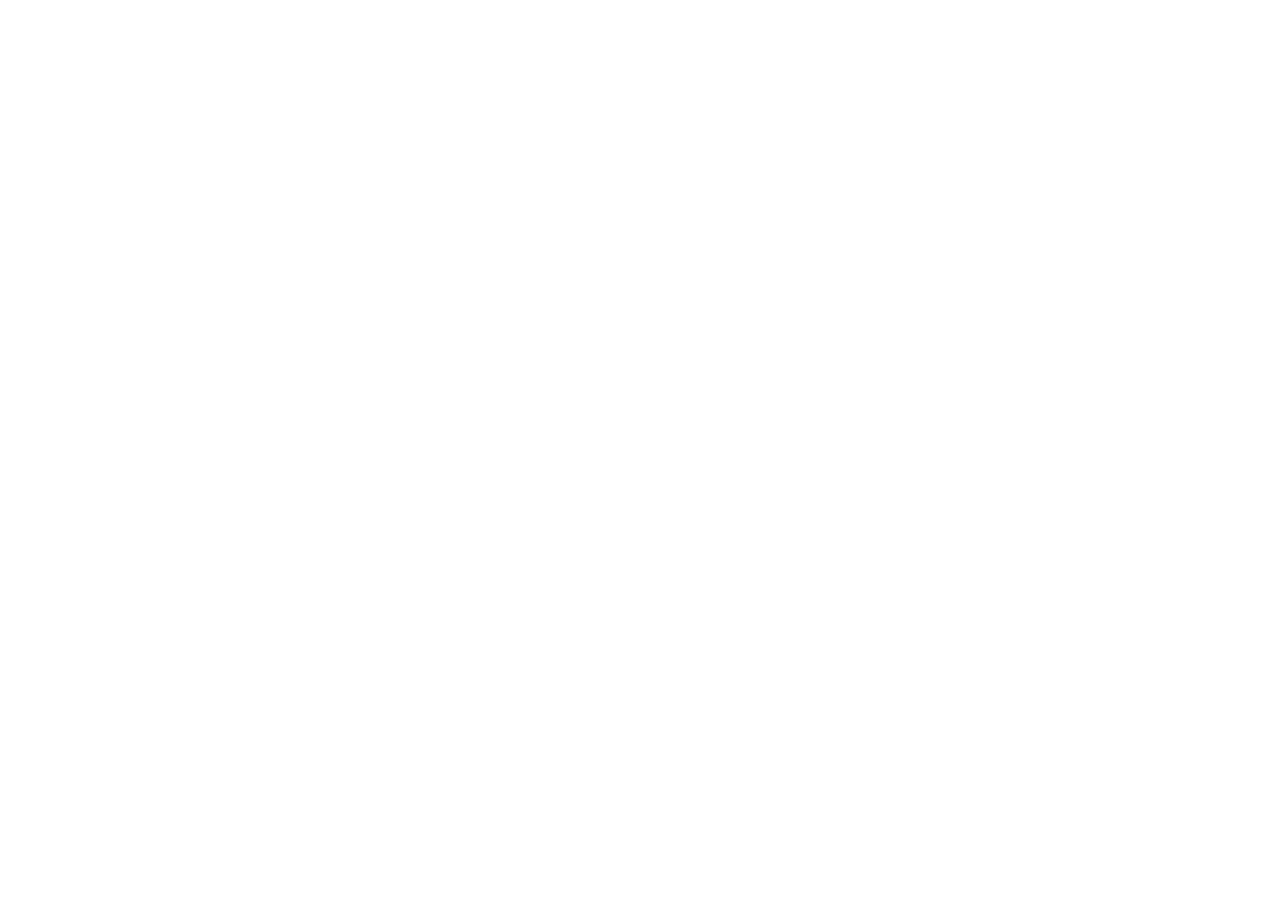
==== index.html @ 8c3a299f "first commit" ====
<!DOCTYPE html>
<html lang="en">
<head>
    <meta charset="UTF-8">
    <meta http-equiv="X-UA-Compatible" content="IE=edge">
    <meta name="viewport" content="width=device-width, initial-scale=1.0">
    <title>Document</title>
</head>
<body>
    
</body>
</html>
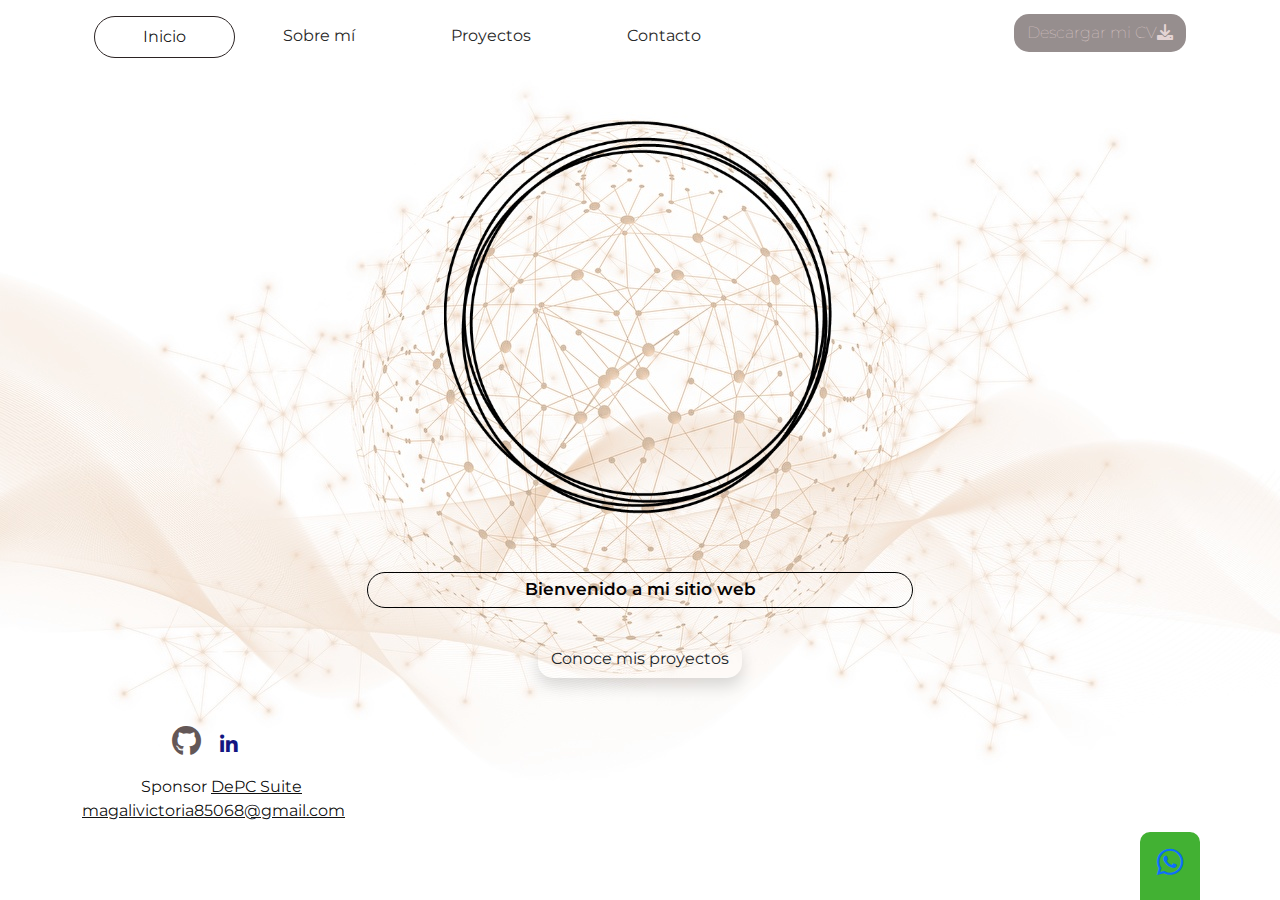
==== commit 6137907e: "cambios" ====
--- a/index.html
+++ b/index.html
@@ -1,12 +1,97 @@
 <!DOCTYPE html>
-<html lang="en">
+<html lang="es">
+
 <head>
     <meta charset="UTF-8">
     <meta http-equiv="X-UA-Compatible" content="IE=edge">
     <meta name="viewport" content="width=device-width, initial-scale=1.0">
-    <title>Document</title>
+    <title>inicio</title>
+    <link rel="stylesheet" href="css/fontawesome/css/all.min.css">
+    <link rel="stylesheet" href="css/fontawesome/css/fontawesome.min.css">
+    <link rel="stylesheet" href="css/bootstrap/css/bootstrap.min.css">
+    <script src="css/bootstrap/js/bootstrap.bundle.min.js"></script>
+    <link rel="stylesheet" href="css/estilos.css">
+
 </head>
-<body>
-    
+
+<body id="inicio">
+    <header class="container">
+        <nav class="navbar navbar-expand-md  mb-4">
+            <div class="container-fluid">
+
+                <button class="navbar-toggler" type="button" data-bs-toggle="collapse" data-bs-target="#navbarCollapse"
+                    aria-controls="navbarCollapse" aria-expanded="false" aria-label="Toggle navigation">
+                    <i class="fas fa-bars"></i>
+                </button>
+                <div class="collapse navbar-collapse" id="navbarCollapse">
+                    <ul class="navbar-nav me-auto mb-2 mb-md-0 mt-2">
+                        <li class="nav-item ">
+                            <a class="nav-link active px-5 py-2 " aria-current="page" href="index.html">Inicio</a>
+
+                        </li>
+                        <li class="nav-item">
+                            <a class="nav-link px-5 py-2" aria-current="page" href="sobre-mi.html">Sobre mí</a>
+                        </li>
+                        <li class="nav-item ">
+                            <a class="nav-link px-5 py-2" href="proyectos.html">Proyectos</a>
+                        </li>
+                        <li class="nav-item">
+                            <a class="nav-link px-5 py-2" href="contacto.html">Contacto</a>
+                        </li>
+                    </ul>
+                    <div class="d-inline">
+
+                        <a class="btn btn-rojo">Descargar mi
+                            CV<i class="fas fa-download"></i></a>
+                    </div>
+                </div>
+            </div>
+        </nav>
+    </header>
+    <main class="container">
+      <div class="row">
+        <div class="col-12 mt-4 text-center div-aro">
+            <a href="proyectos.html">
+                <img src="images/aro.png" class="aro">
+            </a>
+        </div>
+      </div>
+        <div class="row">
+            <div class="col-12 col-sm-6 my-4 mt-sm-5 text-center offset-sm-3 mb-3">
+                <div class="input-home">
+                    <p class="p-1">Bienvenido a mi sitio web</p>
+                </div>
+            </div>
+        </div>
+        <div class="row">
+            <div class="col-12 text-center">
+                <a href="proyectos.php" class="btn shadow">Conoce mis proyectos</a>
+            </div>
+        </div>
+    </main>
+    <footer class="container">
+        <div class="row mt-5 pb-3">
+            <div class="col-12 col-sm-3 text-center text-sm-start">
+                <a href="https://github.com" target="_blank" title="Github">
+                    <i class="fab fa-github"></i></a>
+                    <a href="https://www.linkedin.com/in/magali-fernandez-60a207210/" target="_blank" title="Linkedin"><i
+                        class="fab fa-linkedin-in"></i></a>
+            </div>
+        </div>
+        <div class="col-12 col-sm-3 text-center text-sm-start pt-2 p-sm-0"><strong>Sponsor</strong>
+            <a href="https://www.depsuite.com"><strong> DePC Suite</strong></a>
+        </div>
+        <div class="col-12 col-sm-3  text-sm-start pt-2 p-sm-0">
+            <a href="mailto:magalivictoria85068@gmail.com"><strong> magalivictoria85068@gmail.com</strong> </a>
+        </div>
+
+    </footer>
+    <div class="whatsapp">
+        <a href="https://api.whatsapp.com/send?phone=541149172867">
+            <i class="fa-brands fa-whatsapp" title="whatsapp"></i></a>
+    </div>
+    <script src="css/bootstrap/js/bootstrap.bundle.min.js"></script>
+
 </body>
+
 </html>--- a/css/fontawesome/css/all.min.css
+++ b/css/fontawesome/css/all.min.css
@@ -0,0 +1,6 @@
+/*!
+ * Font Awesome Free 6.0.0 by @fontawesome - https://fontawesome.com
+ * License - https://fontawesome.com/license/free (Icons: CC BY 4.0, Fonts: SIL OFL 1.1, Code: MIT License)
+ * Copyright 2022 Fonticons, Inc.
+ */
+.fa{font-family:var(--fa-style-family,"Font Awesome 6 Free");font-weight:var(--fa-style,900)}.fa,.fa-brands,.fa-duotone,.fa-light,.fa-regular,.fa-solid,.fa-thin,.fab,.fad,.fal,.far,.fas,.fat{-moz-osx-font-smoothing:grayscale;-webkit-font-smoothing:antialiased;display:var(--fa-display,inline-block);font-style:normal;font-variant:normal;line-height:1;text-rendering:auto}.fa-1x{font-size:1em}.fa-2x{font-size:2em}.fa-3x{font-size:3em}.fa-4x{font-size:4em}.fa-5x{font-size:5em}.fa-6x{font-size:6em}.fa-7x{font-size:7em}.fa-8x{font-size:8em}.fa-9x{font-size:9em}.fa-10x{font-size:10em}.fa-2xs{font-size:.625em;line-height:.1em;vertical-align:.225em}.fa-xs{font-size:.75em;line-height:.08333em;vertical-align:.125em}.fa-sm{font-size:.875em;line-height:.07143em;vertical-align:.05357em}.fa-lg{font-size:1.25em;line-height:.05em;vertical-align:-.075em}.fa-xl{font-size:1.5em;line-height:.04167em;vertical-align:-.125em}.fa-2xl{font-size:2em;line-height:.03125em;vertical-align:-.1875em}.fa-fw{text-align:center;width:1.25em}.fa-ul{list-style-type:none;margin-left:var(--fa-li-margin,2.5em);padding-left:0}.fa-ul>li{position:relative}.fa-li{left:calc(var(--fa-li-width, 2em)*-1);position:absolute;text-align:center;width:var(--fa-li-width,2em);line-height:inherit}.fa-border{border-radius:var(--fa-border-radius,.1em);border:var(--fa-border-width,.08em) var(--fa-border-style,solid) var(--fa-border-color,#eee);padding:var(--fa-border-padding,.2em .25em .15em)}.fa-pull-left{float:left;margin-right:var(--fa-pull-margin,.3em)}.fa-pull-right{float:right;margin-left:var(--fa-pull-margin,.3em)}.fa-beat{-webkit-animation-name:fa-beat;animation-name:fa-beat;-webkit-animation-delay:var(--fa-animation-delay,0);animation-delay:var(--fa-animation-delay,0);-webkit-animation-direction:var(--fa-animation-direction,normal);animation-direction:var(--fa-animation-direction,normal);-webkit-animation-duration:var(--fa-animation-duration,1s);animation-duration:var(--fa-animation-duration,1s);-webkit-animation-iteration-count:var(--fa-animation-iteration-count,infinite);animation-iteration-count:var(--fa-animation-iteration-count,infinite);-webkit-animation-timing-function:var(--fa-animation-timing,ease-in-out);animation-timing-function:var(--fa-animation-timing,ease-in-out)}.fa-bounce{-webkit-animation-name:fa-bounce;animation-name:fa-bounce;-webkit-animation-delay:var(--fa-animation-delay,0);animation-delay:var(--fa-animation-delay,0);-webkit-animation-direction:var(--fa-animation-direction,normal);animation-direction:var(--fa-animation-direction,normal);-webkit-animation-duration:var(--fa-animation-duration,1s);animation-duration:var(--fa-animation-duration,1s);-webkit-animation-iteration-count:var(--fa-animation-iteration-count,infinite);animation-iteration-count:var(--fa-animation-iteration-count,infinite);-webkit-animation-timing-function:var(--fa-animation-timing,cubic-bezier(.28,.84,.42,1));animation-timing-function:var(--fa-animation-timing,cubic-bezier(.28,.84,.42,1))}.fa-fade{-webkit-animation-name:fa-fade;animation-name:fa-fade;-webkit-animation-iteration-count:var(--fa-animation-iteration-count,infinite);animation-iteration-count:var(--fa-animation-iteration-count,infinite);-webkit-animation-timing-function:var(--fa-animation-timing,cubic-bezier(.4,0,.6,1));animation-timing-function:var(--fa-animation-timing,cubic-bezier(.4,0,.6,1))}.fa-beat-fade,.fa-fade{-webkit-animation-delay:var(--fa-animation-delay,0);animation-delay:var(--fa-animation-delay,0);-webkit-animation-direction:var(--fa-animation-direction,normal);animation-direction:var(--fa-animation-direction,normal);-webkit-animation-duration:var(--fa-animation-duration,1s);animation-duration:var(--fa-animation-duration,1s)}.fa-beat-fade{-webkit-animation-name:fa-beat-fade;animation-name:fa-beat-fade;-webkit-animation-iteration-count:var(--fa-animation-iteration-count,infinite);animation-iteration-count:var(--fa-animation-iteration-count,infinite);-webkit-animation-timing-function:var(--fa-animation-timing,cubic-bezier(.4,0,.6,1));animation-timing-function:var(--fa-animation-timing,cubic-bezier(.4,0,.6,1))}.fa-flip{-webkit-animation-name:fa-flip;animation-name:fa-flip;-webkit-animation-delay:var(--fa-animation-delay,0);animation-delay:var(--fa-animation-delay,0);-webkit-animation-direction:var(--fa-animation-direction,normal);animation-direction:var(--fa-animation-direction,normal);-webkit-animation-duration:var(--fa-animation-duration,1s);animation-duration:var(--fa-animation-duration,1s);-webkit-animation-iteration-count:var(--fa-animation-iteration-count,infinite);animation-iteration-count:var(--fa-animation-iteration-count,infinite);-webkit-animation-timing-function:var(--fa-animation-timing,ease-in-out);animation-timing-function:var(--fa-animation-timing,ease-in-out)}.fa-shake{-webkit-animation-name:fa-shake;animation-name:fa-shake;-webkit-animation-duration:var(--fa-animation-duration,1s);animation-duration:var(--fa-animation-duration,1s);-webkit-animation-iteration-count:var(--fa-animation-iteration-count,infinite);animation-iteration-count:var(--fa-animation-iteration-count,infinite);-webkit-animation-timing-function:var(--fa-animation-timing,linear);animation-timing-function:var(--fa-animation-timing,linear)}.fa-shake,.fa-spin{-webkit-animation-delay:var(--fa-animation-delay,0);animation-delay:var(--fa-animation-delay,0);-webkit-animation-direction:var(--fa-animation-direction,normal);animation-direction:var(--fa-animation-direction,normal)}.fa-spin{-webkit-animation-name:fa-spin;animation-name:fa-spin;-webkit-animation-duration:var(--fa-animation-duration,2s);animation-duration:var(--fa-animation-duration,2s);-webkit-animation-iteration-count:var(--fa-animation-iteration-count,infinite);animation-iteration-count:var(--fa-animation-iteration-count,infinite);-webkit-animation-timing-function:var(--fa-animation-timing,linear);animation-timing-function:var(--fa-animation-timing,linear)}.fa-spin-reverse{--fa-animation-direction:reverse}.fa-pulse,.fa-spin-pulse{-webkit-animation-name:fa-spin;animation-name:fa-spin;-webkit-animation-direction:var(--fa-animation-direction,normal);animation-direction:var(--fa-animation-direction,normal);-webkit-animation-duration:var(--fa-animation-duration,1s);animation-duration:var(--fa-animation-duration,1s);-webkit-animation-iteration-count:var(--fa-animation-iteration-count,infinite);animation-iteration-count:var(--fa-animation-iteration-count,infinite);-webkit-animation-timing-function:var(--fa-animation-timing,steps(8));animation-timing-function:var(--fa-animation-timing,steps(8))}@media (prefers-reduced-motion:reduce){.fa-beat,.fa-beat-fade,.fa-bounce,.fa-fade,.fa-flip,.fa-pulse,.fa-shake,.fa-spin,.fa-spin-pulse{-webkit-animation-delay:-1ms;animation-delay:-1ms;-webkit-animation-duration:1ms;animation-duration:1ms;-webkit-animation-iteration-count:1;animation-iteration-count:1;transition-delay:0s;transition-duration:0s}}@-webkit-keyframes fa-beat{0%,90%{-webkit-transform:scale(1);transform:scale(1)}45%{-webkit-transform:scale(var(--fa-beat-scale,1.25));transform:scale(var(--fa-beat-scale,1.25))}}@keyframes fa-beat{0%,90%{-webkit-transform:scale(1);transform:scale(1)}45%{-webkit-transform:scale(var(--fa-beat-scale,1.25));transform:scale(var(--fa-beat-scale,1.25))}}@-webkit-keyframes fa-bounce{0%{-webkit-transform:scale(1) translateY(0);transform:scale(1) translateY(0)}10%{-webkit-transform:scale(var(--fa-bounce-start-scale-x,1.1),var(--fa-bounce-start-scale-y,.9)) translateY(0);transform:scale(var(--fa-bounce-start-scale-x,1.1),var(--fa-bounce-start-scale-y,.9)) translateY(0)}30%{-webkit-transform:scale(var(--fa-bounce-jump-scale-x,.9),var(--fa-bounce-jump-scale-y,1.1)) translateY(var(--fa-bounce-height,-.5em));transform:scale(var(--fa-bounce-jump-scale-x,.9),var(--fa-bounce-jump-scale-y,1.1)) translateY(var(--fa-bounce-height,-.5em))}50%{-webkit-transform:scale(var(--fa-bounce-land-scale-x,1.05),var(--fa-bounce-land-scale-y,.95)) translateY(0);transform:scale(var(--fa-bounce-land-scale-x,1.05),var(--fa-bounce-land-scale-y,.95)) translateY(0)}57%{-webkit-transform:scale(1) translateY(var(--fa-bounce-rebound,-.125em));transform:scale(1) translateY(var(--fa-bounce-rebound,-.125em))}64%{-webkit-transform:scale(1) translateY(0);transform:scale(1) translateY(0)}to{-webkit-transform:scale(1) translateY(0);transform:scale(1) translateY(0)}}@keyframes fa-bounce{0%{-webkit-transform:scale(1) translateY(0);transform:scale(1) translateY(0)}10%{-webkit-transform:scale(var(--fa-bounce-start-scale-x,1.1),var(--fa-bounce-start-scale-y,.9)) translateY(0);transform:scale(var(--fa-bounce-start-scale-x,1.1),var(--fa-bounce-start-scale-y,.9)) translateY(0)}30%{-webkit-transform:scale(var(--fa-bounce-jump-scale-x,.9),var(--fa-bounce-jump-scale-y,1.1)) translateY(var(--fa-bounce-height,-.5em));transform:scale(var(--fa-bounce-jump-scale-x,.9),var(--fa-bounce-jump-scale-y,1.1)) translateY(var(--fa-bounce-height,-.5em))}50%{-webkit-transform:scale(var(--fa-bounce-land-scale-x,1.05),var(--fa-bounce-land-scale-y,.95)) translateY(0);transform:scale(var(--fa-bounce-land-scale-x,1.05),var(--fa-bounce-land-scale-y,.95)) translateY(0)}57%{-webkit-transform:scale(1) translateY(var(--fa-bounce-rebound,-.125em));transform:scale(1) translateY(var(--fa-bounce-rebound,-.125em))}64%{-webkit-transform:scale(1) translateY(0);transform:scale(1) translateY(0)}to{-webkit-transform:scale(1) translateY(0);transform:scale(1) translateY(0)}}@-webkit-keyframes fa-fade{50%{opacity:var(--fa-fade-opacity,.4)}}@keyframes fa-fade{50%{opacity:var(--fa-fade-opacity,.4)}}@-webkit-keyframes fa-beat-fade{0%,to{opacity:var(--fa-beat-fade-opacity,.4);-webkit-transform:scale(1);transform:scale(1)}50%{opacity:1;-webkit-transform:scale(var(--fa-beat-fade-scale,1.125));transform:scale(var(--fa-beat-fade-scale,1.125))}}@keyframes fa-beat-fade{0%,to{opacity:var(--fa-beat-fade-opacity,.4);-webkit-transform:scale(1);transform:scale(1)}50%{opacity:1;-webkit-transform:scale(var(--fa-beat-fade-scale,1.125));transform:scale(var(--fa-beat-fade-scale,1.125))}}@-webkit-keyframes fa-flip{50%{-webkit-transform:rotate3d(var(--fa-flip-x,0),var(--fa-flip-y,1),var(--fa-flip-z,0),var(--fa-flip-angle,-180deg));transform:rotate3d(var(--fa-flip-x,0),var(--fa-flip-y,1),var(--fa-flip-z,0),var(--fa-flip-angle,-180deg))}}@keyframes fa-flip{50%{-webkit-transform:rotate3d(var(--fa-flip-x,0),var(--fa-flip-y,1),var(--fa-flip-z,0),var(--fa-flip-angle,-180deg));transform:rotate3d(var(--fa-flip-x,0),var(--fa-flip-y,1),var(--fa-flip-z,0),var(--fa-flip-angle,-180deg))}}@-webkit-keyframes fa-shake{0%{-webkit-transform:rotate(-15deg);transform:rotate(-15deg)}4%{-webkit-transform:rotate(15deg);transform:rotate(15deg)}8%,24%{-webkit-transform:rotate(-18deg);transform:rotate(-18deg)}12%,28%{-webkit-transform:rotate(18deg);transform:rotate(18deg)}16%{-webkit-transform:rotate(-22deg);transform:rotate(-22deg)}20%{-webkit-transform:rotate(22deg);transform:rotate(22deg)}32%{-webkit-transform:rotate(-12deg);transform:rotate(-12deg)}36%{-webkit-transform:rotate(12deg);transform:rotate(12deg)}40%,to{-webkit-transform:rotate(0deg);transform:rotate(0deg)}}@keyframes fa-shake{0%{-webkit-transform:rotate(-15deg);transform:rotate(-15deg)}4%{-webkit-transform:rotate(15deg);transform:rotate(15deg)}8%,24%{-webkit-transform:rotate(-18deg);transform:rotate(-18deg)}12%,28%{-webkit-transform:rotate(18deg);transform:rotate(18deg)}16%{-webkit-transform:rotate(-22deg);transform:rotate(-22deg)}20%{-webkit-transform:rotate(22deg);transform:rotate(22deg)}32%{-webkit-transform:rotate(-12deg);transform:rotate(-12deg)}36%{-webkit-transform:rotate(12deg);transform:rotate(12deg)}40%,to{-webkit-transform:rotate(0deg);transform:rotate(0deg)}}@-webkit-keyframes fa-spin{0%{-webkit-transform:rotate(0deg);transform:rotate(0deg)}to{-webkit-transform:rotate(1turn);transform:rotate(1turn)}}@keyframes fa-spin{0%{-webkit-transform:rotate(0deg);transform:rotate(0deg)}to{-webkit-transform:rotate(1turn);transform:rotate(1turn)}}.fa-rotate-90{-webkit-transform:rotate(90deg);transform:rotate(90deg)}.fa-rotate-180{-webkit-transform:rotate(180deg);transform:rotate(180deg)}.fa-rotate-270{-webkit-transform:rotate(270deg);transform:rotate(270deg)}.fa-flip-horizontal{-webkit-transform:scaleX(-1);transform:scaleX(-1)}.fa-flip-vertical{-webkit-transform:scaleY(-1);transform:scaleY(-1)}.fa-flip-both,.fa-flip-horizontal.fa-flip-vertical{-webkit-transform:scale(-1);transform:scale(-1)}.fa-rotate-by{-webkit-transform:rotate(var(--fa-rotate-angle,none));transform:rotate(var(--fa-rotate-angle,none))}.fa-stack{display:inline-block;height:2em;line-height:2em;position:relative;vertical-align:middle;width:2.5em}.fa-stack-1x,.fa-stack-2x{left:0;position:absolute;text-align:center;width:100%;z-index:var(--fa-stack-z-index,auto)}.fa-stack-1x{line-height:inherit}.fa-stack-2x{font-size:2em}.fa-inverse{color:var(--fa-inverse,#fff)}.fa-0:before{content:"\30"}.fa-1:before{content:"\31"}.fa-2:before{content:"\32"}.fa-3:before{content:"\33"}.fa-4:before{content:"\34"}.fa-5:before{content:"\35"}.fa-6:before{content:"\36"}.fa-7:before{content:"\37"}.fa-8:before{content:"\38"}.fa-9:before{content:"\39"}.fa-a:before{content:"\41"}.fa-address-book:before,.fa-contact-book:before{content:"\f2b9"}.fa-address-card:before,.fa-contact-card:before,.fa-vcard:before{content:"\f2bb"}.fa-align-center:before{content:"\f037"}.fa-align-justify:before{content:"\f039"}.fa-align-left:before{content:"\f036"}.fa-align-right:before{content:"\f038"}.fa-anchor:before{content:"\f13d"}.fa-angle-down:before{content:"\f107"}.fa-angle-left:before{content:"\f104"}.fa-angle-right:before{content:"\f105"}.fa-angle-up:before{content:"\f106"}.fa-angle-double-down:before,.fa-angles-down:before{content:"\f103"}.fa-angle-double-left:before,.fa-angles-left:before{content:"\f100"}.fa-angle-double-right:before,.fa-angles-right:before{content:"\f101"}.fa-angle-double-up:before,.fa-angles-up:before{content:"\f102"}.fa-ankh:before{content:"\f644"}.fa-apple-alt:before,.fa-apple-whole:before{content:"\f5d1"}.fa-archway:before{content:"\f557"}.fa-arrow-down:before{content:"\f063"}.fa-arrow-down-1-9:before,.fa-sort-numeric-asc:before,.fa-sort-numeric-down:before{content:"\f162"}.fa-arrow-down-9-1:before,.fa-sort-numeric-desc:before,.fa-sort-numeric-down-alt:before{content:"\f886"}.fa-arrow-down-a-z:before,.fa-sort-alpha-asc:before,.fa-sort-alpha-down:before{content:"\f15d"}.fa-arrow-down-long:before,.fa-long-arrow-down:before{content:"\f175"}.fa-arrow-down-short-wide:before,.fa-sort-amount-desc:before,.fa-sort-amount-down-alt:before{content:"\f884"}.fa-arrow-down-wide-short:before,.fa-sort-amount-asc:before,.fa-sort-amount-down:before{content:"\f160"}.fa-arrow-down-z-a:before,.fa-sort-alpha-desc:before,.fa-sort-alpha-down-alt:before{content:"\f881"}.fa-arrow-left:before{content:"\f060"}.fa-arrow-left-long:before,.fa-long-arrow-left:before{content:"\f177"}.fa-arrow-pointer:before,.fa-mouse-pointer:before{content:"\f245"}.fa-arrow-right:before{content:"\f061"}.fa-arrow-right-arrow-left:before,.fa-exchange:before{content:"\f0ec"}.fa-arrow-right-from-bracket:before,.fa-sign-out:before{content:"\f08b"}.fa-arrow-right-long:before,.fa-long-arrow-right:before{content:"\f178"}.fa-arrow-right-to-bracket:before,.fa-sign-in:before{content:"\f090"}.fa-arrow-left-rotate:before,.fa-arrow-rotate-back:before,.fa-arrow-rotate-backward:before,.fa-arrow-rotate-left:before,.fa-undo:before{content:"\f0e2"}.fa-arrow-right-rotate:before,.fa-arrow-rotate-forward:before,.fa-arrow-rotate-right:before,.fa-redo:before{content:"\f01e"}.fa-arrow-trend-down:before{content:"\e097"}.fa-arrow-trend-up:before{content:"\e098"}.fa-arrow-turn-down:before,.fa-level-down:before{content:"\f149"}.fa-arrow-turn-up:before,.fa-level-up:before{content:"\f148"}.fa-arrow-up:before{content:"\f062"}.fa-arrow-up-1-9:before,.fa-sort-numeric-up:before{content:"\f163"}.fa-arrow-up-9-1:before,.fa-sort-numeric-up-alt:before{content:"\f887"}.fa-arrow-up-a-z:before,.fa-sort-alpha-up:before{content:"\f15e"}.fa-arrow-up-from-bracket:before{content:"\e09a"}.fa-arrow-up-long:before,.fa-long-arrow-up:before{content:"\f176"}.fa-arrow-up-right-from-square:before,.fa-external-link:before{content:"\f08e"}.fa-arrow-up-short-wide:before,.fa-sort-amount-up-alt:before{content:"\f885"}.fa-arrow-up-wide-short:before,.fa-sort-amount-up:before{content:"\f161"}.fa-arrow-up-z-a:before,.fa-sort-alpha-up-alt:before{content:"\f882"}.fa-arrows-h:before,.fa-arrows-left-right:before{content:"\f07e"}.fa-arrows-rotate:before,.fa-refresh:before,.fa-sync:before{content:"\f021"}.fa-arrows-up-down:before,.fa-arrows-v:before{content:"\f07d"}.fa-arrows-up-down-left-right:before,.fa-arrows:before{content:"\f047"}.fa-asterisk:before{content:"\2a"}.fa-at:before{content:"\40"}.fa-atom:before{content:"\f5d2"}.fa-audio-description:before{content:"\f29e"}.fa-austral-sign:before{content:"\e0a9"}.fa-award:before{content:"\f559"}.fa-b:before{content:"\42"}.fa-baby:before{content:"\f77c"}.fa-baby-carriage:before,.fa-carriage-baby:before{content:"\f77d"}.fa-backward:before{content:"\f04a"}.fa-backward-fast:before,.fa-fast-backward:before{content:"\f049"}.fa-backward-step:before,.fa-step-backward:before{content:"\f048"}.fa-bacon:before{content:"\f7e5"}.fa-bacteria:before{content:"\e059"}.fa-bacterium:before{content:"\e05a"}.fa-bag-shopping:before,.fa-shopping-bag:before{content:"\f290"}.fa-bahai:before{content:"\f666"}.fa-baht-sign:before{content:"\e0ac"}.fa-ban:before,.fa-cancel:before{content:"\f05e"}.fa-ban-smoking:before,.fa-smoking-ban:before{content:"\f54d"}.fa-band-aid:before,.fa-bandage:before{content:"\f462"}.fa-barcode:before{content:"\f02a"}.fa-bars:before,.fa-navicon:before{content:"\f0c9"}.fa-bars-progress:before,.fa-tasks-alt:before{content:"\f828"}.fa-bars-staggered:before,.fa-reorder:before,.fa-stream:before{content:"\f550"}.fa-baseball-ball:before,.fa-baseball:before{content:"\f433"}.fa-baseball-bat-ball:before{content:"\f432"}.fa-basket-shopping:before,.fa-shopping-basket:before{content:"\f291"}.fa-basketball-ball:before,.fa-basketball:before{content:"\f434"}.fa-bath:before,.fa-bathtub:before{content:"\f2cd"}.fa-battery-0:before,.fa-battery-empty:before{content:"\f244"}.fa-battery-5:before,.fa-battery-full:before,.fa-battery:before{content:"\f240"}.fa-battery-3:before,.fa-battery-half:before{content:"\f242"}.fa-battery-2:before,.fa-battery-quarter:before{content:"\f243"}.fa-battery-4:before,.fa-battery-three-quarters:before{content:"\f241"}.fa-bed:before{content:"\f236"}.fa-bed-pulse:before,.fa-procedures:before{content:"\f487"}.fa-beer-mug-empty:before,.fa-beer:before{content:"\f0fc"}.fa-bell:before{content:"\f0f3"}.fa-bell-concierge:before,.fa-concierge-bell:before{content:"\f562"}.fa-bell-slash:before{content:"\f1f6"}.fa-bezier-curve:before{content:"\f55b"}.fa-bicycle:before{content:"\f206"}.fa-binoculars:before{content:"\f1e5"}.fa-biohazard:before{content:"\f780"}.fa-bitcoin-sign:before{content:"\e0b4"}.fa-blender:before{content:"\f517"}.fa-blender-phone:before{content:"\f6b6"}.fa-blog:before{content:"\f781"}.fa-bold:before{content:"\f032"}.fa-bolt:before,.fa-zap:before{content:"\f0e7"}.fa-bolt-lightning:before{content:"\e0b7"}.fa-bomb:before{content:"\f1e2"}.fa-bone:before{content:"\f5d7"}.fa-bong:before{content:"\f55c"}.fa-book:before{content:"\f02d"}.fa-atlas:before,.fa-book-atlas:before{content:"\f558"}.fa-bible:before,.fa-book-bible:before{content:"\f647"}.fa-book-journal-whills:before,.fa-journal-whills:before{content:"\f66a"}.fa-book-medical:before{content:"\f7e6"}.fa-book-open:before{content:"\f518"}.fa-book-open-reader:before,.fa-book-reader:before{content:"\f5da"}.fa-book-quran:before,.fa-quran:before{content:"\f687"}.fa-book-dead:before,.fa-book-skull:before{content:"\f6b7"}.fa-bookmark:before{content:"\f02e"}.fa-border-all:before{content:"\f84c"}.fa-border-none:before{content:"\f850"}.fa-border-style:before,.fa-border-top-left:before{content:"\f853"}.fa-bowling-ball:before{content:"\f436"}.fa-box:before{content:"\f466"}.fa-archive:before,.fa-box-archive:before{content:"\f187"}.fa-box-open:before{content:"\f49e"}.fa-box-tissue:before{content:"\e05b"}.fa-boxes-alt:before,.fa-boxes-stacked:before,.fa-boxes:before{content:"\f468"}.fa-braille:before{content:"\f2a1"}.fa-brain:before{content:"\f5dc"}.fa-brazilian-real-sign:before{content:"\e46c"}.fa-bread-slice:before{content:"\f7ec"}.fa-briefcase:before{content:"\f0b1"}.fa-briefcase-medical:before{content:"\f469"}.fa-broom:before{content:"\f51a"}.fa-broom-ball:before,.fa-quidditch-broom-ball:before,.fa-quidditch:before{content:"\f458"}.fa-brush:before{content:"\f55d"}.fa-bug:before{content:"\f188"}.fa-bug-slash:before{content:"\e490"}.fa-building:before{content:"\f1ad"}.fa-bank:before,.fa-building-columns:before,.fa-institution:before,.fa-museum:before,.fa-university:before{content:"\f19c"}.fa-bullhorn:before{content:"\f0a1"}.fa-bullseye:before{content:"\f140"}.fa-burger:before,.fa-hamburger:before{content:"\f805"}.fa-bus:before{content:"\f207"}.fa-bus-alt:before,.fa-bus-simple:before{content:"\f55e"}.fa-briefcase-clock:before,.fa-business-time:before{content:"\f64a"}.fa-c:before{content:"\43"}.fa-birthday-cake:before,.fa-cake-candles:before,.fa-cake:before{content:"\f1fd"}.fa-calculator:before{content:"\f1ec"}.fa-calendar:before{content:"\f133"}.fa-calendar-check:before{content:"\f274"}.fa-calendar-day:before{content:"\f783"}.fa-calendar-alt:before,.fa-calendar-days:before{content:"\f073"}.fa-calendar-minus:before{content:"\f272"}.fa-calendar-plus:before{content:"\f271"}.fa-calendar-week:before{content:"\f784"}.fa-calendar-times:before,.fa-calendar-xmark:before{content:"\f273"}.fa-camera-alt:before,.fa-camera:before{content:"\f030"}.fa-camera-retro:before{content:"\f083"}.fa-camera-rotate:before{content:"\e0d8"}.fa-campground:before{content:"\f6bb"}.fa-candy-cane:before{content:"\f786"}.fa-cannabis:before{content:"\f55f"}.fa-capsules:before{content:"\f46b"}.fa-automobile:before,.fa-car:before{content:"\f1b9"}.fa-battery-car:before,.fa-car-battery:before{content:"\f5df"}.fa-car-crash:before{content:"\f5e1"}.fa-car-alt:before,.fa-car-rear:before{content:"\f5de"}.fa-car-side:before{content:"\f5e4"}.fa-caravan:before{content:"\f8ff"}.fa-caret-down:before{content:"\f0d7"}.fa-caret-left:before{content:"\f0d9"}.fa-caret-right:before{content:"\f0da"}.fa-caret-up:before{content:"\f0d8"}.fa-carrot:before{content:"\f787"}.fa-cart-arrow-down:before{content:"\f218"}.fa-cart-flatbed:before,.fa-dolly-flatbed:before{content:"\f474"}.fa-cart-flatbed-suitcase:before,.fa-luggage-cart:before{content:"\f59d"}.fa-cart-plus:before{content:"\f217"}.fa-cart-shopping:before,.fa-shopping-cart:before{content:"\f07a"}.fa-cash-register:before{content:"\f788"}.fa-cat:before{content:"\f6be"}.fa-cedi-sign:before{content:"\e0df"}.fa-cent-sign:before{content:"\e3f5"}.fa-certificate:before{content:"\f0a3"}.fa-chair:before{content:"\f6c0"}.fa-blackboard:before,.fa-chalkboard:before{content:"\f51b"}.fa-chalkboard-teacher:before,.fa-chalkboard-user:before{content:"\f51c"}.fa-champagne-glasses:before,.fa-glass-cheers:before{content:"\f79f"}.fa-charging-station:before{content:"\f5e7"}.fa-area-chart:before,.fa-chart-area:before{content:"\f1fe"}.fa-bar-chart:before,.fa-chart-bar:before{content:"\f080"}.fa-chart-column:before{content:"\e0e3"}.fa-chart-gantt:before{content:"\e0e4"}.fa-chart-line:before,.fa-line-chart:before{content:"\f201"}.fa-chart-pie:before,.fa-pie-chart:before{content:"\f200"}.fa-check:before{content:"\f00c"}.fa-check-double:before{content:"\f560"}.fa-check-to-slot:before,.fa-vote-yea:before{content:"\f772"}.fa-cheese:before{content:"\f7ef"}.fa-chess:before{content:"\f439"}.fa-chess-bishop:before{content:"\f43a"}.fa-chess-board:before{content:"\f43c"}.fa-chess-king:before{content:"\f43f"}.fa-chess-knight:before{content:"\f441"}.fa-chess-pawn:before{content:"\f443"}.fa-chess-queen:before{content:"\f445"}.fa-chess-rook:before{content:"\f447"}.fa-chevron-down:before{content:"\f078"}.fa-chevron-left:before{content:"\f053"}.fa-chevron-right:before{content:"\f054"}.fa-chevron-up:before{content:"\f077"}.fa-child:before{content:"\f1ae"}.fa-church:before{content:"\f51d"}.fa-circle:before{content:"\f111"}.fa-arrow-circle-down:before,.fa-circle-arrow-down:before{content:"\f0ab"}.fa-arrow-circle-left:before,.fa-circle-arrow-left:before{content:"\f0a8"}.fa-arrow-circle-right:before,.fa-circle-arrow-right:before{content:"\f0a9"}.fa-arrow-circle-up:before,.fa-circle-arrow-up:before{content:"\f0aa"}.fa-check-circle:before,.fa-circle-check:before{content:"\f058"}.fa-chevron-circle-down:before,.fa-circle-chevron-down:before{content:"\f13a"}.fa-chevron-circle-left:before,.fa-circle-chevron-left:before{content:"\f137"}.fa-chevron-circle-right:before,.fa-circle-chevron-right:before{content:"\f138"}.fa-chevron-circle-up:before,.fa-circle-chevron-up:before{content:"\f139"}.fa-circle-dollar-to-slot:before,.fa-donate:before{content:"\f4b9"}.fa-circle-dot:before,.fa-dot-circle:before{content:"\f192"}.fa-arrow-alt-circle-down:before,.fa-circle-down:before{content:"\f358"}.fa-circle-exclamation:before,.fa-exclamation-circle:before{content:"\f06a"}.fa-circle-h:before,.fa-hospital-symbol:before{content:"\f47e"}.fa-adjust:before,.fa-circle-half-stroke:before{content:"\f042"}.fa-circle-info:before,.fa-info-circle:before{content:"\f05a"}.fa-arrow-alt-circle-left:before,.fa-circle-left:before{content:"\f359"}.fa-circle-minus:before,.fa-minus-circle:before{content:"\f056"}.fa-circle-notch:before{content:"\f1ce"}.fa-circle-pause:before,.fa-pause-circle:before{content:"\f28b"}.fa-circle-play:before,.fa-play-circle:before{content:"\f144"}.fa-circle-plus:before,.fa-plus-circle:before{content:"\f055"}.fa-circle-question:before,.fa-question-circle:before{content:"\f059"}.fa-circle-radiation:before,.fa-radiation-alt:before{content:"\f7ba"}.fa-arrow-alt-circle-right:before,.fa-circle-right:before{content:"\f35a"}.fa-circle-stop:before,.fa-stop-circle:before{content:"\f28d"}.fa-arrow-alt-circle-up:before,.fa-circle-up:before{content:"\f35b"}.fa-circle-user:before,.fa-user-circle:before{content:"\f2bd"}.fa-circle-xmark:before,.fa-times-circle:before,.fa-xmark-circle:before{content:"\f057"}.fa-city:before{content:"\f64f"}.fa-clapperboard:before{content:"\e131"}.fa-clipboard:before{content:"\f328"}.fa-clipboard-check:before{content:"\f46c"}.fa-clipboard-list:before{content:"\f46d"}.fa-clock-four:before,.fa-clock:before{content:"\f017"}.fa-clock-rotate-left:before,.fa-history:before{content:"\f1da"}.fa-clone:before{content:"\f24d"}.fa-closed-captioning:before{content:"\f20a"}.fa-cloud:before{content:"\f0c2"}.fa-cloud-arrow-down:before,.fa-cloud-download-alt:before,.fa-cloud-download:before{content:"\f0ed"}.fa-cloud-arrow-up:before,.fa-cloud-upload-alt:before,.fa-cloud-upload:before{content:"\f0ee"}.fa-cloud-meatball:before{content:"\f73b"}.fa-cloud-moon:before{content:"\f6c3"}.fa-cloud-moon-rain:before{content:"\f73c"}.fa-cloud-rain:before{content:"\f73d"}.fa-cloud-showers-heavy:before{content:"\f740"}.fa-cloud-sun:before{content:"\f6c4"}.fa-cloud-sun-rain:before{content:"\f743"}.fa-clover:before{content:"\e139"}.fa-code:before{content:"\f121"}.fa-code-branch:before{content:"\f126"}.fa-code-commit:before{content:"\f386"}.fa-code-compare:before{content:"\e13a"}.fa-code-fork:before{content:"\e13b"}.fa-code-merge:before{content:"\f387"}.fa-code-pull-request:before{content:"\e13c"}.fa-coins:before{content:"\f51e"}.fa-colon-sign:before{content:"\e140"}.fa-comment:before{content:"\f075"}.fa-comment-dollar:before{content:"\f651"}.fa-comment-dots:before,.fa-commenting:before{content:"\f4ad"}.fa-comment-medical:before{content:"\f7f5"}.fa-comment-slash:before{content:"\f4b3"}.fa-comment-sms:before,.fa-sms:before{content:"\f7cd"}.fa-comments:before{content:"\f086"}.fa-comments-dollar:before{content:"\f653"}.fa-compact-disc:before{content:"\f51f"}.fa-compass:before{content:"\f14e"}.fa-compass-drafting:before,.fa-drafting-compass:before{content:"\f568"}.fa-compress:before{content:"\f066"}.fa-computer-mouse:before,.fa-mouse:before{content:"\f8cc"}.fa-cookie:before{content:"\f563"}.fa-cookie-bite:before{content:"\f564"}.fa-copy:before{content:"\f0c5"}.fa-copyright:before{content:"\f1f9"}.fa-couch:before{content:"\f4b8"}.fa-credit-card-alt:before,.fa-credit-card:before{content:"\f09d"}.fa-crop:before{content:"\f125"}.fa-crop-alt:before,.fa-crop-simple:before{content:"\f565"}.fa-cross:before{content:"\f654"}.fa-crosshairs:before{content:"\f05b"}.fa-crow:before{content:"\f520"}.fa-crown:before{content:"\f521"}.fa-crutch:before{content:"\f7f7"}.fa-cruzeiro-sign:before{content:"\e152"}.fa-cube:before{content:"\f1b2"}.fa-cubes:before{content:"\f1b3"}.fa-d:before{content:"\44"}.fa-database:before{content:"\f1c0"}.fa-backspace:before,.fa-delete-left:before{content:"\f55a"}.fa-democrat:before{content:"\f747"}.fa-desktop-alt:before,.fa-desktop:before{content:"\f390"}.fa-dharmachakra:before{content:"\f655"}.fa-diagram-next:before{content:"\e476"}.fa-diagram-predecessor:before{content:"\e477"}.fa-diagram-project:before,.fa-project-diagram:before{content:"\f542"}.fa-diagram-successor:before{content:"\e47a"}.fa-diamond:before{content:"\f219"}.fa-diamond-turn-right:before,.fa-directions:before{content:"\f5eb"}.fa-dice:before{content:"\f522"}.fa-dice-d20:before{content:"\f6cf"}.fa-dice-d6:before{content:"\f6d1"}.fa-dice-five:before{content:"\f523"}.fa-dice-four:before{content:"\f524"}.fa-dice-one:before{content:"\f525"}.fa-dice-six:before{content:"\f526"}.fa-dice-three:before{content:"\f527"}.fa-dice-two:before{content:"\f528"}.fa-disease:before{content:"\f7fa"}.fa-divide:before{content:"\f529"}.fa-dna:before{content:"\f471"}.fa-dog:before{content:"\f6d3"}.fa-dollar-sign:before,.fa-dollar:before,.fa-usd:before{content:"\24"}.fa-dolly-box:before,.fa-dolly:before{content:"\f472"}.fa-dong-sign:before{content:"\e169"}.fa-door-closed:before{content:"\f52a"}.fa-door-open:before{content:"\f52b"}.fa-dove:before{content:"\f4ba"}.fa-compress-alt:before,.fa-down-left-and-up-right-to-center:before{content:"\f422"}.fa-down-long:before,.fa-long-arrow-alt-down:before{content:"\f309"}.fa-download:before{content:"\f019"}.fa-dragon:before{content:"\f6d5"}.fa-draw-polygon:before{content:"\f5ee"}.fa-droplet:before,.fa-tint:before{content:"\f043"}.fa-droplet-slash:before,.fa-tint-slash:before{content:"\f5c7"}.fa-drum:before{content:"\f569"}.fa-drum-steelpan:before{content:"\f56a"}.fa-drumstick-bite:before{content:"\f6d7"}.fa-dumbbell:before{content:"\f44b"}.fa-dumpster:before{content:"\f793"}.fa-dumpster-fire:before{content:"\f794"}.fa-dungeon:before{content:"\f6d9"}.fa-e:before{content:"\45"}.fa-deaf:before,.fa-deafness:before,.fa-ear-deaf:before,.fa-hard-of-hearing:before{content:"\f2a4"}.fa-assistive-listening-systems:before,.fa-ear-listen:before{content:"\f2a2"}.fa-earth-africa:before,.fa-globe-africa:before{content:"\f57c"}.fa-earth-america:before,.fa-earth-americas:before,.fa-earth:before,.fa-globe-americas:before{content:"\f57d"}.fa-earth-asia:before,.fa-globe-asia:before{content:"\f57e"}.fa-earth-europe:before,.fa-globe-europe:before{content:"\f7a2"}.fa-earth-oceania:before,.fa-globe-oceania:before{content:"\e47b"}.fa-egg:before{content:"\f7fb"}.fa-eject:before{content:"\f052"}.fa-elevator:before{content:"\e16d"}.fa-ellipsis-h:before,.fa-ellipsis:before{content:"\f141"}.fa-ellipsis-v:before,.fa-ellipsis-vertical:before{content:"\f142"}.fa-envelope:before{content:"\f0e0"}.fa-envelope-open:before{content:"\f2b6"}.fa-envelope-open-text:before{content:"\f658"}.fa-envelopes-bulk:before,.fa-mail-bulk:before{content:"\f674"}.fa-equals:before{content:"\3d"}.fa-eraser:before{content:"\f12d"}.fa-ethernet:before{content:"\f796"}.fa-eur:before,.fa-euro-sign:before,.fa-euro:before{content:"\f153"}.fa-exclamation:before{content:"\21"}.fa-expand:before{content:"\f065"}.fa-eye:before{content:"\f06e"}.fa-eye-dropper-empty:before,.fa-eye-dropper:before,.fa-eyedropper:before{content:"\f1fb"}.fa-eye-low-vision:before,.fa-low-vision:before{content:"\f2a8"}.fa-eye-slash:before{content:"\f070"}.fa-f:before{content:"\46"}.fa-angry:before,.fa-face-angry:before{content:"\f556"}.fa-dizzy:before,.fa-face-dizzy:before{content:"\f567"}.fa-face-flushed:before,.fa-flushed:before{content:"\f579"}.fa-face-frown:before,.fa-frown:before{content:"\f119"}.fa-face-frown-open:before,.fa-frown-open:before{content:"\f57a"}.fa-face-grimace:before,.fa-grimace:before{content:"\f57f"}.fa-face-grin:before,.fa-grin:before{content:"\f580"}.fa-face-grin-beam:before,.fa-grin-beam:before{content:"\f582"}.fa-face-grin-beam-sweat:before,.fa-grin-beam-sweat:before{content:"\f583"}.fa-face-grin-hearts:before,.fa-grin-hearts:before{content:"\f584"}.fa-face-grin-squint:before,.fa-grin-squint:before{content:"\f585"}.fa-face-grin-squint-tears:before,.fa-grin-squint-tears:before{content:"\f586"}.fa-face-grin-stars:before,.fa-grin-stars:before{content:"\f587"}.fa-face-grin-tears:before,.fa-grin-tears:before{content:"\f588"}.fa-face-grin-tongue:before,.fa-grin-tongue:before{content:"\f589"}.fa-face-grin-tongue-squint:before,.fa-grin-tongue-squint:before{content:"\f58a"}.fa-face-grin-tongue-wink:before,.fa-grin-tongue-wink:before{content:"\f58b"}.fa-face-grin-wide:before,.fa-grin-alt:before{content:"\f581"}.fa-face-grin-wink:before,.fa-grin-wink:before{content:"\f58c"}.fa-face-kiss:before,.fa-kiss:before{content:"\f596"}.fa-face-kiss-beam:before,.fa-kiss-beam:before{content:"\f597"}.fa-face-kiss-wink-heart:before,.fa-kiss-wink-heart:before{content:"\f598"}.fa-face-laugh:before,.fa-laugh:before{content:"\f599"}.fa-face-laugh-beam:before,.fa-laugh-beam:before{content:"\f59a"}.fa-face-laugh-squint:before,.fa-laugh-squint:before{content:"\f59b"}.fa-face-laugh-wink:before,.fa-laugh-wink:before{content:"\f59c"}.fa-face-meh:before,.fa-meh:before{content:"\f11a"}.fa-face-meh-blank:before,.fa-meh-blank:before{content:"\f5a4"}.fa-face-rolling-eyes:before,.fa-meh-rolling-eyes:before{content:"\f5a5"}.fa-face-sad-cry:before,.fa-sad-cry:before{content:"\f5b3"}.fa-face-sad-tear:before,.fa-sad-tear:before{content:"\f5b4"}.fa-face-smile:before,.fa-smile:before{content:"\f118"}.fa-face-smile-beam:before,.fa-smile-beam:before{content:"\f5b8"}.fa-face-smile-wink:before,.fa-smile-wink:before{content:"\f4da"}.fa-face-surprise:before,.fa-surprise:before{content:"\f5c2"}.fa-face-tired:before,.fa-tired:before{content:"\f5c8"}.fa-fan:before{content:"\f863"}.fa-faucet:before{content:"\e005"}.fa-fax:before{content:"\f1ac"}.fa-feather:before{content:"\f52d"}.fa-feather-alt:before,.fa-feather-pointed:before{content:"\f56b"}.fa-file:before{content:"\f15b"}.fa-file-arrow-down:before,.fa-file-download:before{content:"\f56d"}.fa-file-arrow-up:before,.fa-file-upload:before{content:"\f574"}.fa-file-audio:before{content:"\f1c7"}.fa-file-code:before{content:"\f1c9"}.fa-file-contract:before{content:"\f56c"}.fa-file-csv:before{content:"\f6dd"}.fa-file-excel:before{content:"\f1c3"}.fa-arrow-right-from-file:before,.fa-file-export:before{content:"\f56e"}.fa-file-image:before{content:"\f1c5"}.fa-arrow-right-to-file:before,.fa-file-import:before{content:"\f56f"}.fa-file-invoice:before{content:"\f570"}.fa-file-invoice-dollar:before{content:"\f571"}.fa-file-alt:before,.fa-file-lines:before,.fa-file-text:before{content:"\f15c"}.fa-file-medical:before{content:"\f477"}.fa-file-pdf:before{content:"\f1c1"}.fa-file-powerpoint:before{content:"\f1c4"}.fa-file-prescription:before{content:"\f572"}.fa-file-signature:before{content:"\f573"}.fa-file-video:before{content:"\f1c8"}.fa-file-medical-alt:before,.fa-file-waveform:before{content:"\f478"}.fa-file-word:before{content:"\f1c2"}.fa-file-archive:before,.fa-file-zipper:before{content:"\f1c6"}.fa-fill:before{content:"\f575"}.fa-fill-drip:before{content:"\f576"}.fa-film:before{content:"\f008"}.fa-filter:before{content:"\f0b0"}.fa-filter-circle-dollar:before,.fa-funnel-dollar:before{content:"\f662"}.fa-filter-circle-xmark:before{content:"\e17b"}.fa-fingerprint:before{content:"\f577"}.fa-fire:before{content:"\f06d"}.fa-fire-extinguisher:before{content:"\f134"}.fa-fire-alt:before,.fa-fire-flame-curved:before{content:"\f7e4"}.fa-burn:before,.fa-fire-flame-simple:before{content:"\f46a"}.fa-fish:before{content:"\f578"}.fa-flag:before{content:"\f024"}.fa-flag-checkered:before{content:"\f11e"}.fa-flag-usa:before{content:"\f74d"}.fa-flask:before{content:"\f0c3"}.fa-floppy-disk:before,.fa-save:before{content:"\f0c7"}.fa-florin-sign:before{content:"\e184"}.fa-folder:before{content:"\f07b"}.fa-folder-minus:before{content:"\f65d"}.fa-folder-open:before{content:"\f07c"}.fa-folder-plus:before{content:"\f65e"}.fa-folder-tree:before{content:"\f802"}.fa-font:before{content:"\f031"}.fa-football-ball:before,.fa-football:before{content:"\f44e"}.fa-forward:before{content:"\f04e"}.fa-fast-forward:before,.fa-forward-fast:before{content:"\f050"}.fa-forward-step:before,.fa-step-forward:before{content:"\f051"}.fa-franc-sign:before{content:"\e18f"}.fa-frog:before{content:"\f52e"}.fa-futbol-ball:before,.fa-futbol:before,.fa-soccer-ball:before{content:"\f1e3"}.fa-g:before{content:"\47"}.fa-gamepad:before{content:"\f11b"}.fa-gas-pump:before{content:"\f52f"}.fa-dashboard:before,.fa-gauge-med:before,.fa-gauge:before,.fa-tachometer-alt-average:before{content:"\f624"}.fa-gauge-high:before,.fa-tachometer-alt-fast:before,.fa-tachometer-alt:before{content:"\f625"}.fa-gauge-simple-med:before,.fa-gauge-simple:before,.fa-tachometer-average:before{content:"\f629"}.fa-gauge-simple-high:before,.fa-tachometer-fast:before,.fa-tachometer:before{content:"\f62a"}.fa-gavel:before,.fa-legal:before{content:"\f0e3"}.fa-cog:before,.fa-gear:before{content:"\f013"}.fa-cogs:before,.fa-gears:before{content:"\f085"}.fa-gem:before{content:"\f3a5"}.fa-genderless:before{content:"\f22d"}.fa-ghost:before{content:"\f6e2"}.fa-gift:before{content:"\f06b"}.fa-gifts:before{content:"\f79c"}.fa-glasses:before{content:"\f530"}.fa-globe:before{content:"\f0ac"}.fa-golf-ball-tee:before,.fa-golf-ball:before{content:"\f450"}.fa-gopuram:before{content:"\f664"}.fa-graduation-cap:before,.fa-mortar-board:before{content:"\f19d"}.fa-greater-than:before{content:"\3e"}.fa-greater-than-equal:before{content:"\f532"}.fa-grip-horizontal:before,.fa-grip:before{content:"\f58d"}.fa-grip-lines:before{content:"\f7a4"}.fa-grip-lines-vertical:before{content:"\f7a5"}.fa-grip-vertical:before{content:"\f58e"}.fa-guarani-sign:before{content:"\e19a"}.fa-guitar:before{content:"\f7a6"}.fa-gun:before{content:"\e19b"}.fa-h:before{content:"\48"}.fa-hammer:before{content:"\f6e3"}.fa-hamsa:before{content:"\f665"}.fa-hand-paper:before,.fa-hand:before{content:"\f256"}.fa-hand-back-fist:before,.fa-hand-rock:before{content:"\f255"}.fa-allergies:before,.fa-hand-dots:before{content:"\f461"}.fa-fist-raised:before,.fa-hand-fist:before{content:"\f6de"}.fa-hand-holding:before{content:"\f4bd"}.fa-hand-holding-dollar:before,.fa-hand-holding-usd:before{content:"\f4c0"}.fa-hand-holding-droplet:before,.fa-hand-holding-water:before{content:"\f4c1"}.fa-hand-holding-heart:before{content:"\f4be"}.fa-hand-holding-medical:before{content:"\e05c"}.fa-hand-lizard:before{content:"\f258"}.fa-hand-middle-finger:before{content:"\f806"}.fa-hand-peace:before{content:"\f25b"}.fa-hand-point-down:before{content:"\f0a7"}.fa-hand-point-left:before{content:"\f0a5"}.fa-hand-point-right:before{content:"\f0a4"}.fa-hand-point-up:before{content:"\f0a6"}.fa-hand-pointer:before{content:"\f25a"}.fa-hand-scissors:before{content:"\f257"}.fa-hand-sparkles:before{content:"\e05d"}.fa-hand-spock:before{content:"\f259"}.fa-hands:before,.fa-sign-language:before,.fa-signing:before{content:"\f2a7"}.fa-american-sign-language-interpreting:before,.fa-asl-interpreting:before,.fa-hands-american-sign-language-interpreting:before,.fa-hands-asl-interpreting:before{content:"\f2a3"}.fa-hands-bubbles:before,.fa-hands-wash:before{content:"\e05e"}.fa-hands-clapping:before{content:"\e1a8"}.fa-hands-holding:before{content:"\f4c2"}.fa-hands-praying:before,.fa-praying-hands:before{content:"\f684"}.fa-handshake:before{content:"\f2b5"}.fa-hands-helping:before,.fa-handshake-angle:before{content:"\f4c4"}.fa-handshake-alt-slash:before,.fa-handshake-simple-slash:before{content:"\e05f"}.fa-handshake-slash:before{content:"\e060"}.fa-hanukiah:before{content:"\f6e6"}.fa-hard-drive:before,.fa-hdd:before{content:"\f0a0"}.fa-hashtag:before{content:"\23"}.fa-hat-cowboy:before{content:"\f8c0"}.fa-hat-cowboy-side:before{content:"\f8c1"}.fa-hat-wizard:before{content:"\f6e8"}.fa-head-side-cough:before{content:"\e061"}.fa-head-side-cough-slash:before{content:"\e062"}.fa-head-side-mask:before{content:"\e063"}.fa-head-side-virus:before{content:"\e064"}.fa-header:before,.fa-heading:before{content:"\f1dc"}.fa-headphones:before{content:"\f025"}.fa-headphones-alt:before,.fa-headphones-simple:before{content:"\f58f"}.fa-headset:before{content:"\f590"}.fa-heart:before{content:"\f004"}.fa-heart-broken:before,.fa-heart-crack:before{content:"\f7a9"}.fa-heart-pulse:before,.fa-heartbeat:before{content:"\f21e"}.fa-helicopter:before{content:"\f533"}.fa-hard-hat:before,.fa-hat-hard:before,.fa-helmet-safety:before{content:"\f807"}.fa-highlighter:before{content:"\f591"}.fa-hippo:before{content:"\f6ed"}.fa-hockey-puck:before{content:"\f453"}.fa-holly-berry:before{content:"\f7aa"}.fa-horse:before{content:"\f6f0"}.fa-horse-head:before{content:"\f7ab"}.fa-hospital-alt:before,.fa-hospital-wide:before,.fa-hospital:before{content:"\f0f8"}.fa-hospital-user:before{content:"\f80d"}.fa-hot-tub-person:before,.fa-hot-tub:before{content:"\f593"}.fa-hotdog:before{content:"\f80f"}.fa-hotel:before{content:"\f594"}.fa-hourglass-2:before,.fa-hourglass-half:before,.fa-hourglass:before{content:"\f254"}.fa-hourglass-empty:before{content:"\f252"}.fa-hourglass-3:before,.fa-hourglass-end:before{content:"\f253"}.fa-hourglass-1:before,.fa-hourglass-start:before{content:"\f251"}.fa-home-alt:before,.fa-home-lg-alt:before,.fa-home:before,.fa-house:before{content:"\f015"}.fa-home-lg:before,.fa-house-chimney:before{content:"\e3af"}.fa-house-chimney-crack:before,.fa-house-damage:before{content:"\f6f1"}.fa-clinic-medical:before,.fa-house-chimney-medical:before{content:"\f7f2"}.fa-house-chimney-user:before{content:"\e065"}.fa-house-chimney-window:before{content:"\e00d"}.fa-house-crack:before{content:"\e3b1"}.fa-house-laptop:before,.fa-laptop-house:before{content:"\e066"}.fa-house-medical:before{content:"\e3b2"}.fa-home-user:before,.fa-house-user:before{content:"\e1b0"}.fa-hryvnia-sign:before,.fa-hryvnia:before{content:"\f6f2"}.fa-i:before{content:"\49"}.fa-i-cursor:before{content:"\f246"}.fa-ice-cream:before{content:"\f810"}.fa-icicles:before{content:"\f7ad"}.fa-heart-music-camera-bolt:before,.fa-icons:before{content:"\f86d"}.fa-id-badge:before{content:"\f2c1"}.fa-drivers-license:before,.fa-id-card:before{content:"\f2c2"}.fa-id-card-alt:before,.fa-id-card-clip:before{content:"\f47f"}.fa-igloo:before{content:"\f7ae"}.fa-image:before{content:"\f03e"}.fa-image-portrait:before,.fa-portrait:before{content:"\f3e0"}.fa-images:before{content:"\f302"}.fa-inbox:before{content:"\f01c"}.fa-indent:before{content:"\f03c"}.fa-indian-rupee-sign:before,.fa-indian-rupee:before,.fa-inr:before{content:"\e1bc"}.fa-industry:before{content:"\f275"}.fa-infinity:before{content:"\f534"}.fa-info:before{content:"\f129"}.fa-italic:before{content:"\f033"}.fa-j:before{content:"\4a"}.fa-jedi:before{content:"\f669"}.fa-fighter-jet:before,.fa-jet-fighter:before{content:"\f0fb"}.fa-joint:before{content:"\f595"}.fa-k:before{content:"\4b"}.fa-kaaba:before{content:"\f66b"}.fa-key:before{content:"\f084"}.fa-keyboard:before{content:"\f11c"}.fa-khanda:before{content:"\f66d"}.fa-kip-sign:before{content:"\e1c4"}.fa-first-aid:before,.fa-kit-medical:before{content:"\f479"}.fa-kiwi-bird:before{content:"\f535"}.fa-l:before{content:"\4c"}.fa-landmark:before{content:"\f66f"}.fa-language:before{content:"\f1ab"}.fa-laptop:before{content:"\f109"}.fa-laptop-code:before{content:"\f5fc"}.fa-laptop-medical:before{content:"\f812"}.fa-lari-sign:before{content:"\e1c8"}.fa-layer-group:before{content:"\f5fd"}.fa-leaf:before{content:"\f06c"}.fa-left-long:before,.fa-long-arrow-alt-left:before{content:"\f30a"}.fa-arrows-alt-h:before,.fa-left-right:before{content:"\f337"}.fa-lemon:before{content:"\f094"}.fa-less-than:before{content:"\3c"}.fa-less-than-equal:before{content:"\f537"}.fa-life-ring:before{content:"\f1cd"}.fa-lightbulb:before{content:"\f0eb"}.fa-chain:before,.fa-link:before{content:"\f0c1"}.fa-chain-broken:before,.fa-chain-slash:before,.fa-link-slash:before,.fa-unlink:before{content:"\f127"}.fa-lira-sign:before{content:"\f195"}.fa-list-squares:before,.fa-list:before{content:"\f03a"}.fa-list-check:before,.fa-tasks:before{content:"\f0ae"}.fa-list-1-2:before,.fa-list-numeric:before,.fa-list-ol:before{content:"\f0cb"}.fa-list-dots:before,.fa-list-ul:before{content:"\f0ca"}.fa-litecoin-sign:before{content:"\e1d3"}.fa-location-arrow:before{content:"\f124"}.fa-location-crosshairs:before,.fa-location:before{content:"\f601"}.fa-location-dot:before,.fa-map-marker-alt:before{content:"\f3c5"}.fa-location-pin:before,.fa-map-marker:before{content:"\f041"}.fa-lock:before{content:"\f023"}.fa-lock-open:before{content:"\f3c1"}.fa-lungs:before{content:"\f604"}.fa-lungs-virus:before{content:"\e067"}.fa-m:before{content:"\4d"}.fa-magnet:before{content:"\f076"}.fa-magnifying-glass:before,.fa-search:before{content:"\f002"}.fa-magnifying-glass-dollar:before,.fa-search-dollar:before{content:"\f688"}.fa-magnifying-glass-location:before,.fa-search-location:before{content:"\f689"}.fa-magnifying-glass-minus:before,.fa-search-minus:before{content:"\f010"}.fa-magnifying-glass-plus:before,.fa-search-plus:before{content:"\f00e"}.fa-manat-sign:before{content:"\e1d5"}.fa-map:before{content:"\f279"}.fa-map-location:before,.fa-map-marked:before{content:"\f59f"}.fa-map-location-dot:before,.fa-map-marked-alt:before{content:"\f5a0"}.fa-map-pin:before{content:"\f276"}.fa-marker:before{content:"\f5a1"}.fa-mars:before{content:"\f222"}.fa-mars-and-venus:before{content:"\f224"}.fa-mars-double:before{content:"\f227"}.fa-mars-stroke:before{content:"\f229"}.fa-mars-stroke-h:before,.fa-mars-stroke-right:before{content:"\f22b"}.fa-mars-stroke-up:before,.fa-mars-stroke-v:before{content:"\f22a"}.fa-glass-martini-alt:before,.fa-martini-glass:before{content:"\f57b"}.fa-cocktail:before,.fa-martini-glass-citrus:before{content:"\f561"}.fa-glass-martini:before,.fa-martini-glass-empty:before{content:"\f000"}.fa-mask:before{content:"\f6fa"}.fa-mask-face:before{content:"\e1d7"}.fa-masks-theater:before,.fa-theater-masks:before{content:"\f630"}.fa-expand-arrows-alt:before,.fa-maximize:before{content:"\f31e"}.fa-medal:before{content:"\f5a2"}.fa-memory:before{content:"\f538"}.fa-menorah:before{content:"\f676"}.fa-mercury:before{content:"\f223"}.fa-comment-alt:before,.fa-message:before{content:"\f27a"}.fa-meteor:before{content:"\f753"}.fa-microchip:before{content:"\f2db"}.fa-microphone:before{content:"\f130"}.fa-microphone-alt:before,.fa-microphone-lines:before{content:"\f3c9"}.fa-microphone-alt-slash:before,.fa-microphone-lines-slash:before{content:"\f539"}.fa-microphone-slash:before{content:"\f131"}.fa-microscope:before{content:"\f610"}.fa-mill-sign:before{content:"\e1ed"}.fa-compress-arrows-alt:before,.fa-minimize:before{content:"\f78c"}.fa-minus:before,.fa-subtract:before{content:"\f068"}.fa-mitten:before{content:"\f7b5"}.fa-mobile-android:before,.fa-mobile-phone:before,.fa-mobile:before{content:"\f3ce"}.fa-mobile-button:before{content:"\f10b"}.fa-mobile-alt:before,.fa-mobile-screen-button:before{content:"\f3cd"}.fa-money-bill:before{content:"\f0d6"}.fa-money-bill-1:before,.fa-money-bill-alt:before{content:"\f3d1"}.fa-money-bill-1-wave:before,.fa-money-bill-wave-alt:before{content:"\f53b"}.fa-money-bill-wave:before{content:"\f53a"}.fa-money-check:before{content:"\f53c"}.fa-money-check-alt:before,.fa-money-check-dollar:before{content:"\f53d"}.fa-monument:before{content:"\f5a6"}.fa-moon:before{content:"\f186"}.fa-mortar-pestle:before{content:"\f5a7"}.fa-mosque:before{content:"\f678"}.fa-motorcycle:before{content:"\f21c"}.fa-mountain:before{content:"\f6fc"}.fa-mug-hot:before{content:"\f7b6"}.fa-coffee:before,.fa-mug-saucer:before{content:"\f0f4"}.fa-music:before{content:"\f001"}.fa-n:before{content:"\4e"}.fa-naira-sign:before{content:"\e1f6"}.fa-network-wired:before{content:"\f6ff"}.fa-neuter:before{content:"\f22c"}.fa-newspaper:before{content:"\f1ea"}.fa-not-equal:before{content:"\f53e"}.fa-note-sticky:before,.fa-sticky-note:before{content:"\f249"}.fa-notes-medical:before{content:"\f481"}.fa-o:before{content:"\4f"}.fa-object-group:before{content:"\f247"}.fa-object-ungroup:before{content:"\f248"}.fa-oil-can:before{content:"\f613"}.fa-om:before{content:"\f679"}.fa-otter:before{content:"\f700"}.fa-dedent:before,.fa-outdent:before{content:"\f03b"}.fa-p:before{content:"\50"}.fa-pager:before{content:"\f815"}.fa-paint-roller:before{content:"\f5aa"}.fa-paint-brush:before,.fa-paintbrush:before{content:"\f1fc"}.fa-palette:before{content:"\f53f"}.fa-pallet:before{content:"\f482"}.fa-panorama:before{content:"\e209"}.fa-paper-plane:before{content:"\f1d8"}.fa-paperclip:before{content:"\f0c6"}.fa-parachute-box:before{content:"\f4cd"}.fa-paragraph:before{content:"\f1dd"}.fa-passport:before{content:"\f5ab"}.fa-file-clipboard:before,.fa-paste:before{content:"\f0ea"}.fa-pause:before{content:"\f04c"}.fa-paw:before{content:"\f1b0"}.fa-peace:before{content:"\f67c"}.fa-pen:before{content:"\f304"}.fa-pen-alt:before,.fa-pen-clip:before{content:"\f305"}.fa-pen-fancy:before{content:"\f5ac"}.fa-pen-nib:before{content:"\f5ad"}.fa-pen-ruler:before,.fa-pencil-ruler:before{content:"\f5ae"}.fa-edit:before,.fa-pen-to-square:before{content:"\f044"}.fa-pencil-alt:before,.fa-pencil:before{content:"\f303"}.fa-people-arrows-left-right:before,.fa-people-arrows:before{content:"\e068"}.fa-people-carry-box:before,.fa-people-carry:before{content:"\f4ce"}.fa-pepper-hot:before{content:"\f816"}.fa-percent:before,.fa-percentage:before{content:"\25"}.fa-male:before,.fa-person:before{content:"\f183"}.fa-biking:before,.fa-person-biking:before{content:"\f84a"}.fa-person-booth:before{content:"\f756"}.fa-diagnoses:before,.fa-person-dots-from-line:before{content:"\f470"}.fa-female:before,.fa-person-dress:before{content:"\f182"}.fa-hiking:before,.fa-person-hiking:before{content:"\f6ec"}.fa-person-praying:before,.fa-pray:before{content:"\f683"}.fa-person-running:before,.fa-running:before{content:"\f70c"}.fa-person-skating:before,.fa-skating:before{content:"\f7c5"}.fa-person-skiing:before,.fa-skiing:before{content:"\f7c9"}.fa-person-skiing-nordic:before,.fa-skiing-nordic:before{content:"\f7ca"}.fa-person-snowboarding:before,.fa-snowboarding:before{content:"\f7ce"}.fa-person-swimming:before,.fa-swimmer:before{content:"\f5c4"}.fa-person-walking:before,.fa-walking:before{content:"\f554"}.fa-blind:before,.fa-person-walking-with-cane:before{content:"\f29d"}.fa-peseta-sign:before{content:"\e221"}.fa-peso-sign:before{content:"\e222"}.fa-phone:before{content:"\f095"}.fa-phone-alt:before,.fa-phone-flip:before{content:"\f879"}.fa-phone-slash:before{content:"\f3dd"}.fa-phone-volume:before,.fa-volume-control-phone:before{content:"\f2a0"}.fa-photo-film:before,.fa-photo-video:before{content:"\f87c"}.fa-piggy-bank:before{content:"\f4d3"}.fa-pills:before{content:"\f484"}.fa-pizza-slice:before{content:"\f818"}.fa-place-of-worship:before{content:"\f67f"}.fa-plane:before{content:"\f072"}.fa-plane-arrival:before{content:"\f5af"}.fa-plane-departure:before{content:"\f5b0"}.fa-plane-slash:before{content:"\e069"}.fa-play:before{content:"\f04b"}.fa-plug:before{content:"\f1e6"}.fa-add:before,.fa-plus:before{content:"\2b"}.fa-plus-minus:before{content:"\e43c"}.fa-podcast:before{content:"\f2ce"}.fa-poo:before{content:"\f2fe"}.fa-poo-bolt:before,.fa-poo-storm:before{content:"\f75a"}.fa-poop:before{content:"\f619"}.fa-power-off:before{content:"\f011"}.fa-prescription:before{content:"\f5b1"}.fa-prescription-bottle:before{content:"\f485"}.fa-prescription-bottle-alt:before,.fa-prescription-bottle-medical:before{content:"\f486"}.fa-print:before{content:"\f02f"}.fa-pump-medical:before{content:"\e06a"}.fa-pump-soap:before{content:"\e06b"}.fa-puzzle-piece:before{content:"\f12e"}.fa-q:before{content:"\51"}.fa-qrcode:before{content:"\f029"}.fa-question:before{content:"\3f"}.fa-quote-left-alt:before,.fa-quote-left:before{content:"\f10d"}.fa-quote-right-alt:before,.fa-quote-right:before{content:"\f10e"}.fa-r:before{content:"\52"}.fa-radiation:before{content:"\f7b9"}.fa-rainbow:before{content:"\f75b"}.fa-receipt:before{content:"\f543"}.fa-record-vinyl:before{content:"\f8d9"}.fa-ad:before,.fa-rectangle-ad:before{content:"\f641"}.fa-list-alt:before,.fa-rectangle-list:before{content:"\f022"}.fa-rectangle-times:before,.fa-rectangle-xmark:before,.fa-times-rectangle:before,.fa-window-close:before{content:"\f410"}.fa-recycle:before{content:"\f1b8"}.fa-registered:before{content:"\f25d"}.fa-repeat:before{content:"\f363"}.fa-mail-reply:before,.fa-reply:before{content:"\f3e5"}.fa-mail-reply-all:before,.fa-reply-all:before{content:"\f122"}.fa-republican:before{content:"\f75e"}.fa-restroom:before{content:"\f7bd"}.fa-retweet:before{content:"\f079"}.fa-ribbon:before{content:"\f4d6"}.fa-right-from-bracket:before,.fa-sign-out-alt:before{content:"\f2f5"}.fa-exchange-alt:before,.fa-right-left:before{content:"\f362"}.fa-long-arrow-alt-right:before,.fa-right-long:before{content:"\f30b"}.fa-right-to-bracket:before,.fa-sign-in-alt:before{content:"\f2f6"}.fa-ring:before{content:"\f70b"}.fa-road:before{content:"\f018"}.fa-robot:before{content:"\f544"}.fa-rocket:before{content:"\f135"}.fa-rotate:before,.fa-sync-alt:before{content:"\f2f1"}.fa-rotate-back:before,.fa-rotate-backward:before,.fa-rotate-left:before,.fa-undo-alt:before{content:"\f2ea"}.fa-redo-alt:before,.fa-rotate-forward:before,.fa-rotate-right:before{content:"\f2f9"}.fa-route:before{content:"\f4d7"}.fa-feed:before,.fa-rss:before{content:"\f09e"}.fa-rouble:before,.fa-rub:before,.fa-ruble-sign:before,.fa-ruble:before{content:"\f158"}.fa-ruler:before{content:"\f545"}.fa-ruler-combined:before{content:"\f546"}.fa-ruler-horizontal:before{content:"\f547"}.fa-ruler-vertical:before{content:"\f548"}.fa-rupee-sign:before,.fa-rupee:before{content:"\f156"}.fa-rupiah-sign:before{content:"\e23d"}.fa-s:before{content:"\53"}.fa-sailboat:before{content:"\e445"}.fa-satellite:before{content:"\f7bf"}.fa-satellite-dish:before{content:"\f7c0"}.fa-balance-scale:before,.fa-scale-balanced:before{content:"\f24e"}.fa-balance-scale-left:before,.fa-scale-unbalanced:before{content:"\f515"}.fa-balance-scale-right:before,.fa-scale-unbalanced-flip:before{content:"\f516"}.fa-school:before{content:"\f549"}.fa-cut:before,.fa-scissors:before{content:"\f0c4"}.fa-screwdriver:before{content:"\f54a"}.fa-screwdriver-wrench:before,.fa-tools:before{content:"\f7d9"}.fa-scroll:before{content:"\f70e"}.fa-scroll-torah:before,.fa-torah:before{content:"\f6a0"}.fa-sd-card:before{content:"\f7c2"}.fa-section:before{content:"\e447"}.fa-seedling:before,.fa-sprout:before{content:"\f4d8"}.fa-server:before{content:"\f233"}.fa-shapes:before,.fa-triangle-circle-square:before{content:"\f61f"}.fa-arrow-turn-right:before,.fa-mail-forward:before,.fa-share:before{content:"\f064"}.fa-share-from-square:before,.fa-share-square:before{content:"\f14d"}.fa-share-alt:before,.fa-share-nodes:before{content:"\f1e0"}.fa-ils:before,.fa-shekel-sign:before,.fa-shekel:before,.fa-sheqel-sign:before,.fa-sheqel:before{content:"\f20b"}.fa-shield:before{content:"\f132"}.fa-shield-alt:before,.fa-shield-blank:before{content:"\f3ed"}.fa-shield-virus:before{content:"\e06c"}.fa-ship:before{content:"\f21a"}.fa-shirt:before,.fa-t-shirt:before,.fa-tshirt:before{content:"\f553"}.fa-shoe-prints:before{content:"\f54b"}.fa-shop:before,.fa-store-alt:before{content:"\f54f"}.fa-shop-slash:before,.fa-store-alt-slash:before{content:"\e070"}.fa-shower:before{content:"\f2cc"}.fa-shrimp:before{content:"\e448"}.fa-random:before,.fa-shuffle:before{content:"\f074"}.fa-shuttle-space:before,.fa-space-shuttle:before{content:"\f197"}.fa-sign-hanging:before,.fa-sign:before{content:"\f4d9"}.fa-signal-5:before,.fa-signal-perfect:before,.fa-signal:before{content:"\f012"}.fa-signature:before{content:"\f5b7"}.fa-map-signs:before,.fa-signs-post:before{content:"\f277"}.fa-sim-card:before{content:"\f7c4"}.fa-sink:before{content:"\e06d"}.fa-sitemap:before{content:"\f0e8"}.fa-skull:before{content:"\f54c"}.fa-skull-crossbones:before{content:"\f714"}.fa-slash:before{content:"\f715"}.fa-sleigh:before{content:"\f7cc"}.fa-sliders-h:before,.fa-sliders:before{content:"\f1de"}.fa-smog:before{content:"\f75f"}.fa-smoking:before{content:"\f48d"}.fa-snowflake:before{content:"\f2dc"}.fa-snowman:before{content:"\f7d0"}.fa-snowplow:before{content:"\f7d2"}.fa-soap:before{content:"\e06e"}.fa-socks:before{content:"\f696"}.fa-solar-panel:before{content:"\f5ba"}.fa-sort:before,.fa-unsorted:before{content:"\f0dc"}.fa-sort-desc:before,.fa-sort-down:before{content:"\f0dd"}.fa-sort-asc:before,.fa-sort-up:before{content:"\f0de"}.fa-spa:before{content:"\f5bb"}.fa-pastafarianism:before,.fa-spaghetti-monster-flying:before{content:"\f67b"}.fa-spell-check:before{content:"\f891"}.fa-spider:before{content:"\f717"}.fa-spinner:before{content:"\f110"}.fa-splotch:before{content:"\f5bc"}.fa-spoon:before,.fa-utensil-spoon:before{content:"\f2e5"}.fa-spray-can:before{content:"\f5bd"}.fa-air-freshener:before,.fa-spray-can-sparkles:before{content:"\f5d0"}.fa-square:before{content:"\f0c8"}.fa-external-link-square:before,.fa-square-arrow-up-right:before{content:"\f14c"}.fa-caret-square-down:before,.fa-square-caret-down:before{content:"\f150"}.fa-caret-square-left:before,.fa-square-caret-left:before{content:"\f191"}.fa-caret-square-right:before,.fa-square-caret-right:before{content:"\f152"}.fa-caret-square-up:before,.fa-square-caret-up:before{content:"\f151"}.fa-check-square:before,.fa-square-check:before{content:"\f14a"}.fa-envelope-square:before,.fa-square-envelope:before{content:"\f199"}.fa-square-full:before{content:"\f45c"}.fa-h-square:before,.fa-square-h:before{content:"\f0fd"}.fa-minus-square:before,.fa-square-minus:before{content:"\f146"}.fa-parking:before,.fa-square-parking:before{content:"\f540"}.fa-pen-square:before,.fa-pencil-square:before,.fa-square-pen:before{content:"\f14b"}.fa-phone-square:before,.fa-square-phone:before{content:"\f098"}.fa-phone-square-alt:before,.fa-square-phone-flip:before{content:"\f87b"}.fa-plus-square:before,.fa-square-plus:before{content:"\f0fe"}.fa-poll-h:before,.fa-square-poll-horizontal:before{content:"\f682"}.fa-poll:before,.fa-square-poll-vertical:before{content:"\f681"}.fa-square-root-alt:before,.fa-square-root-variable:before{content:"\f698"}.fa-rss-square:before,.fa-square-rss:before{content:"\f143"}.fa-share-alt-square:before,.fa-square-share-nodes:before{content:"\f1e1"}.fa-external-link-square-alt:before,.fa-square-up-right:before{content:"\f360"}.fa-square-xmark:before,.fa-times-square:before,.fa-xmark-square:before{content:"\f2d3"}.fa-stairs:before{content:"\e289"}.fa-stamp:before{content:"\f5bf"}.fa-star:before{content:"\f005"}.fa-star-and-crescent:before{content:"\f699"}.fa-star-half:before{content:"\f089"}.fa-star-half-alt:before,.fa-star-half-stroke:before{content:"\f5c0"}.fa-star-of-david:before{content:"\f69a"}.fa-star-of-life:before{content:"\f621"}.fa-gbp:before,.fa-pound-sign:before,.fa-sterling-sign:before{content:"\f154"}.fa-stethoscope:before{content:"\f0f1"}.fa-stop:before{content:"\f04d"}.fa-stopwatch:before{content:"\f2f2"}.fa-stopwatch-20:before{content:"\e06f"}.fa-store:before{content:"\f54e"}.fa-store-slash:before{content:"\e071"}.fa-street-view:before{content:"\f21d"}.fa-strikethrough:before{content:"\f0cc"}.fa-stroopwafel:before{content:"\f551"}.fa-subscript:before{content:"\f12c"}.fa-suitcase:before{content:"\f0f2"}.fa-medkit:before,.fa-suitcase-medical:before{content:"\f0fa"}.fa-suitcase-rolling:before{content:"\f5c1"}.fa-sun:before{content:"\f185"}.fa-superscript:before{content:"\f12b"}.fa-swatchbook:before{content:"\f5c3"}.fa-synagogue:before{content:"\f69b"}.fa-syringe:before{content:"\f48e"}.fa-t:before{content:"\54"}.fa-table:before{content:"\f0ce"}.fa-table-cells:before,.fa-th:before{content:"\f00a"}.fa-table-cells-large:before,.fa-th-large:before{content:"\f009"}.fa-columns:before,.fa-table-columns:before{content:"\f0db"}.fa-table-list:before,.fa-th-list:before{content:"\f00b"}.fa-ping-pong-paddle-ball:before,.fa-table-tennis-paddle-ball:before,.fa-table-tennis:before{content:"\f45d"}.fa-tablet-android:before,.fa-tablet:before{content:"\f3fb"}.fa-tablet-button:before{content:"\f10a"}.fa-tablet-alt:before,.fa-tablet-screen-button:before{content:"\f3fa"}.fa-tablets:before{content:"\f490"}.fa-digital-tachograph:before,.fa-tachograph-digital:before{content:"\f566"}.fa-tag:before{content:"\f02b"}.fa-tags:before{content:"\f02c"}.fa-tape:before{content:"\f4db"}.fa-cab:before,.fa-taxi:before{content:"\f1ba"}.fa-teeth:before{content:"\f62e"}.fa-teeth-open:before{content:"\f62f"}.fa-temperature-0:before,.fa-temperature-empty:before,.fa-thermometer-0:before,.fa-thermometer-empty:before{content:"\f2cb"}.fa-temperature-4:before,.fa-temperature-full:before,.fa-thermometer-4:before,.fa-thermometer-full:before{content:"\f2c7"}.fa-temperature-2:before,.fa-temperature-half:before,.fa-thermometer-2:before,.fa-thermometer-half:before{content:"\f2c9"}.fa-temperature-high:before{content:"\f769"}.fa-temperature-low:before{content:"\f76b"}.fa-temperature-1:before,.fa-temperature-quarter:before,.fa-thermometer-1:before,.fa-thermometer-quarter:before{content:"\f2ca"}.fa-temperature-3:before,.fa-temperature-three-quarters:before,.fa-thermometer-3:before,.fa-thermometer-three-quarters:before{content:"\f2c8"}.fa-tenge-sign:before,.fa-tenge:before{content:"\f7d7"}.fa-terminal:before{content:"\f120"}.fa-text-height:before{content:"\f034"}.fa-remove-format:before,.fa-text-slash:before{content:"\f87d"}.fa-text-width:before{content:"\f035"}.fa-thermometer:before{content:"\f491"}.fa-thumbs-down:before{content:"\f165"}.fa-thumbs-up:before{content:"\f164"}.fa-thumb-tack:before,.fa-thumbtack:before{content:"\f08d"}.fa-ticket:before{content:"\f145"}.fa-ticket-alt:before,.fa-ticket-simple:before{content:"\f3ff"}.fa-timeline:before{content:"\e29c"}.fa-toggle-off:before{content:"\f204"}.fa-toggle-on:before{content:"\f205"}.fa-toilet:before{content:"\f7d8"}.fa-toilet-paper:before{content:"\f71e"}.fa-toilet-paper-slash:before{content:"\e072"}.fa-toolbox:before{content:"\f552"}.fa-tooth:before{content:"\f5c9"}.fa-torii-gate:before{content:"\f6a1"}.fa-broadcast-tower:before,.fa-tower-broadcast:before{content:"\f519"}.fa-tractor:before{content:"\f722"}.fa-trademark:before{content:"\f25c"}.fa-traffic-light:before{content:"\f637"}.fa-trailer:before{content:"\e041"}.fa-train:before{content:"\f238"}.fa-subway:before,.fa-train-subway:before{content:"\f239"}.fa-train-tram:before,.fa-tram:before{content:"\f7da"}.fa-transgender-alt:before,.fa-transgender:before{content:"\f225"}.fa-trash:before{content:"\f1f8"}.fa-trash-arrow-up:before,.fa-trash-restore:before{content:"\f829"}.fa-trash-alt:before,.fa-trash-can:before{content:"\f2ed"}.fa-trash-can-arrow-up:before,.fa-trash-restore-alt:before{content:"\f82a"}.fa-tree:before{content:"\f1bb"}.fa-exclamation-triangle:before,.fa-triangle-exclamation:before,.fa-warning:before{content:"\f071"}.fa-trophy:before{content:"\f091"}.fa-truck:before{content:"\f0d1"}.fa-shipping-fast:before,.fa-truck-fast:before{content:"\f48b"}.fa-ambulance:before,.fa-truck-medical:before{content:"\f0f9"}.fa-truck-monster:before{content:"\f63b"}.fa-truck-moving:before{content:"\f4df"}.fa-truck-pickup:before{content:"\f63c"}.fa-truck-loading:before,.fa-truck-ramp-box:before{content:"\f4de"}.fa-teletype:before,.fa-tty:before{content:"\f1e4"}.fa-try:before,.fa-turkish-lira-sign:before,.fa-turkish-lira:before{content:"\e2bb"}.fa-level-down-alt:before,.fa-turn-down:before{content:"\f3be"}.fa-level-up-alt:before,.fa-turn-up:before{content:"\f3bf"}.fa-television:before,.fa-tv-alt:before,.fa-tv:before{content:"\f26c"}.fa-u:before{content:"\55"}.fa-umbrella:before{content:"\f0e9"}.fa-umbrella-beach:before{content:"\f5ca"}.fa-underline:before{content:"\f0cd"}.fa-universal-access:before{content:"\f29a"}.fa-unlock:before{content:"\f09c"}.fa-unlock-alt:before,.fa-unlock-keyhole:before{content:"\f13e"}.fa-arrows-alt-v:before,.fa-up-down:before{content:"\f338"}.fa-arrows-alt:before,.fa-up-down-left-right:before{content:"\f0b2"}.fa-long-arrow-alt-up:before,.fa-up-long:before{content:"\f30c"}.fa-expand-alt:before,.fa-up-right-and-down-left-from-center:before{content:"\f424"}.fa-external-link-alt:before,.fa-up-right-from-square:before{content:"\f35d"}.fa-upload:before{content:"\f093"}.fa-user:before{content:"\f007"}.fa-user-astronaut:before{content:"\f4fb"}.fa-user-check:before{content:"\f4fc"}.fa-user-clock:before{content:"\f4fd"}.fa-user-doctor:before,.fa-user-md:before{content:"\f0f0"}.fa-user-cog:before,.fa-user-gear:before{content:"\f4fe"}.fa-user-graduate:before{content:"\f501"}.fa-user-friends:before,.fa-user-group:before{content:"\f500"}.fa-user-injured:before{content:"\f728"}.fa-user-alt:before,.fa-user-large:before{content:"\f406"}.fa-user-alt-slash:before,.fa-user-large-slash:before{content:"\f4fa"}.fa-user-lock:before{content:"\f502"}.fa-user-minus:before{content:"\f503"}.fa-user-ninja:before{content:"\f504"}.fa-user-nurse:before{content:"\f82f"}.fa-user-edit:before,.fa-user-pen:before{content:"\f4ff"}.fa-user-plus:before{content:"\f234"}.fa-user-secret:before{content:"\f21b"}.fa-user-shield:before{content:"\f505"}.fa-user-slash:before{content:"\f506"}.fa-user-tag:before{content:"\f507"}.fa-user-tie:before{content:"\f508"}.fa-user-times:before,.fa-user-xmark:before{content:"\f235"}.fa-users:before{content:"\f0c0"}.fa-users-cog:before,.fa-users-gear:before{content:"\f509"}.fa-users-slash:before{content:"\e073"}.fa-cutlery:before,.fa-utensils:before{content:"\f2e7"}.fa-v:before{content:"\56"}.fa-shuttle-van:before,.fa-van-shuttle:before{content:"\f5b6"}.fa-vault:before{content:"\e2c5"}.fa-vector-square:before{content:"\f5cb"}.fa-venus:before{content:"\f221"}.fa-venus-double:before{content:"\f226"}.fa-venus-mars:before{content:"\f228"}.fa-vest:before{content:"\e085"}.fa-vest-patches:before{content:"\e086"}.fa-vial:before{content:"\f492"}.fa-vials:before{content:"\f493"}.fa-video-camera:before,.fa-video:before{content:"\f03d"}.fa-video-slash:before{content:"\f4e2"}.fa-vihara:before{content:"\f6a7"}.fa-virus:before{content:"\e074"}.fa-virus-covid:before{content:"\e4a8"}.fa-virus-covid-slash:before{content:"\e4a9"}.fa-virus-slash:before{content:"\e075"}.fa-viruses:before{content:"\e076"}.fa-voicemail:before{content:"\f897"}.fa-volleyball-ball:before,.fa-volleyball:before{content:"\f45f"}.fa-volume-high:before,.fa-volume-up:before{content:"\f028"}.fa-volume-down:before,.fa-volume-low:before{content:"\f027"}.fa-volume-off:before{content:"\f026"}.fa-volume-mute:before,.fa-volume-times:before,.fa-volume-xmark:before{content:"\f6a9"}.fa-vr-cardboard:before{content:"\f729"}.fa-w:before{content:"\57"}.fa-wallet:before{content:"\f555"}.fa-magic:before,.fa-wand-magic:before{content:"\f0d0"}.fa-magic-wand-sparkles:before,.fa-wand-magic-sparkles:before{content:"\e2ca"}.fa-wand-sparkles:before{content:"\f72b"}.fa-warehouse:before{content:"\f494"}.fa-water:before{content:"\f773"}.fa-ladder-water:before,.fa-swimming-pool:before,.fa-water-ladder:before{content:"\f5c5"}.fa-wave-square:before{content:"\f83e"}.fa-weight-hanging:before{content:"\f5cd"}.fa-weight-scale:before,.fa-weight:before{content:"\f496"}.fa-wheelchair:before{content:"\f193"}.fa-glass-whiskey:before,.fa-whiskey-glass:before{content:"\f7a0"}.fa-wifi-3:before,.fa-wifi-strong:before,.fa-wifi:before{content:"\f1eb"}.fa-wind:before{content:"\f72e"}.fa-window-maximize:before{content:"\f2d0"}.fa-window-minimize:before{content:"\f2d1"}.fa-window-restore:before{content:"\f2d2"}.fa-wine-bottle:before{content:"\f72f"}.fa-wine-glass:before{content:"\f4e3"}.fa-wine-glass-alt:before,.fa-wine-glass-empty:before{content:"\f5ce"}.fa-krw:before,.fa-won-sign:before,.fa-won:before{content:"\f159"}.fa-wrench:before{content:"\f0ad"}.fa-x:before{content:"\58"}.fa-x-ray:before{content:"\f497"}.fa-close:before,.fa-multiply:before,.fa-remove:before,.fa-times:before,.fa-xmark:before{content:"\f00d"}.fa-y:before{content:"\59"}.fa-cny:before,.fa-jpy:before,.fa-rmb:before,.fa-yen-sign:before,.fa-yen:before{content:"\f157"}.fa-yin-yang:before{content:"\f6ad"}.fa-z:before{content:"\5a"}.fa-sr-only,.fa-sr-only-focusable:not(:focus),.sr-only,.sr-only-focusable:not(:focus){position:absolute;width:1px;height:1px;padding:0;margin:-1px;overflow:hidden;clip:rect(0,0,0,0);white-space:nowrap;border-width:0}:host,:root{--fa-font-brands:normal 400 1em/1 "Font Awesome 6 Brands"}@font-face{font-family:"Font Awesome 6 Brands";font-style:normal;font-weight:400;font-display:block;src:url(../webfonts/fa-brands-400.woff2) format("woff2"),url(../webfonts/fa-brands-400.ttf) format("truetype")}.fa-brands,.fab{font-family:"Font Awesome 6 Brands";font-weight:400}.fa-42-group:before,.fa-innosoft:before{content:"\e080"}.fa-500px:before{content:"\f26e"}.fa-accessible-icon:before{content:"\f368"}.fa-accusoft:before{content:"\f369"}.fa-adn:before{content:"\f170"}.fa-adversal:before{content:"\f36a"}.fa-affiliatetheme:before{content:"\f36b"}.fa-airbnb:before{content:"\f834"}.fa-algolia:before{content:"\f36c"}.fa-alipay:before{content:"\f642"}.fa-amazon:before{content:"\f270"}.fa-amazon-pay:before{content:"\f42c"}.fa-amilia:before{content:"\f36d"}.fa-android:before{content:"\f17b"}.fa-angellist:before{content:"\f209"}.fa-angrycreative:before{content:"\f36e"}.fa-angular:before{content:"\f420"}.fa-app-store:before{content:"\f36f"}.fa-app-store-ios:before{content:"\f370"}.fa-apper:before{content:"\f371"}.fa-apple:before{content:"\f179"}.fa-apple-pay:before{content:"\f415"}.fa-artstation:before{content:"\f77a"}.fa-asymmetrik:before{content:"\f372"}.fa-atlassian:before{content:"\f77b"}.fa-audible:before{content:"\f373"}.fa-autoprefixer:before{content:"\f41c"}.fa-avianex:before{content:"\f374"}.fa-aviato:before{content:"\f421"}.fa-aws:before{content:"\f375"}.fa-bandcamp:before{content:"\f2d5"}.fa-battle-net:before{content:"\f835"}.fa-behance:before{content:"\f1b4"}.fa-behance-square:before{content:"\f1b5"}.fa-bilibili:before{content:"\e3d9"}.fa-bimobject:before{content:"\f378"}.fa-bitbucket:before{content:"\f171"}.fa-bitcoin:before{content:"\f379"}.fa-bity:before{content:"\f37a"}.fa-black-tie:before{content:"\f27e"}.fa-blackberry:before{content:"\f37b"}.fa-blogger:before{content:"\f37c"}.fa-blogger-b:before{content:"\f37d"}.fa-bluetooth:before{content:"\f293"}.fa-bluetooth-b:before{content:"\f294"}.fa-bootstrap:before{content:"\f836"}.fa-bots:before{content:"\e340"}.fa-btc:before{content:"\f15a"}.fa-buffer:before{content:"\f837"}.fa-buromobelexperte:before{content:"\f37f"}.fa-buy-n-large:before{content:"\f8a6"}.fa-buysellads:before{content:"\f20d"}.fa-canadian-maple-leaf:before{content:"\f785"}.fa-cc-amazon-pay:before{content:"\f42d"}.fa-cc-amex:before{content:"\f1f3"}.fa-cc-apple-pay:before{content:"\f416"}.fa-cc-diners-club:before{content:"\f24c"}.fa-cc-discover:before{content:"\f1f2"}.fa-cc-jcb:before{content:"\f24b"}.fa-cc-mastercard:before{content:"\f1f1"}.fa-cc-paypal:before{content:"\f1f4"}.fa-cc-stripe:before{content:"\f1f5"}.fa-cc-visa:before{content:"\f1f0"}.fa-centercode:before{content:"\f380"}.fa-centos:before{content:"\f789"}.fa-chrome:before{content:"\f268"}.fa-chromecast:before{content:"\f838"}.fa-cloudflare:before{content:"\e07d"}.fa-cloudscale:before{content:"\f383"}.fa-cloudsmith:before{content:"\f384"}.fa-cloudversify:before{content:"\f385"}.fa-cmplid:before{content:"\e360"}.fa-codepen:before{content:"\f1cb"}.fa-codiepie:before{content:"\f284"}.fa-confluence:before{content:"\f78d"}.fa-connectdevelop:before{content:"\f20e"}.fa-contao:before{content:"\f26d"}.fa-cotton-bureau:before{content:"\f89e"}.fa-cpanel:before{content:"\f388"}.fa-creative-commons:before{content:"\f25e"}.fa-creative-commons-by:before{content:"\f4e7"}.fa-creative-commons-nc:before{content:"\f4e8"}.fa-creative-commons-nc-eu:before{content:"\f4e9"}.fa-creative-commons-nc-jp:before{content:"\f4ea"}.fa-creative-commons-nd:before{content:"\f4eb"}.fa-creative-commons-pd:before{content:"\f4ec"}.fa-creative-commons-pd-alt:before{content:"\f4ed"}.fa-creative-commons-remix:before{content:"\f4ee"}.fa-creative-commons-sa:before{content:"\f4ef"}.fa-creative-commons-sampling:before{content:"\f4f0"}.fa-creative-commons-sampling-plus:before{content:"\f4f1"}.fa-creative-commons-share:before{content:"\f4f2"}.fa-creative-commons-zero:before{content:"\f4f3"}.fa-critical-role:before{content:"\f6c9"}.fa-css3:before{content:"\f13c"}.fa-css3-alt:before{content:"\f38b"}.fa-cuttlefish:before{content:"\f38c"}.fa-d-and-d:before{content:"\f38d"}.fa-d-and-d-beyond:before{content:"\f6ca"}.fa-dailymotion:before{content:"\e052"}.fa-dashcube:before{content:"\f210"}.fa-deezer:before{content:"\e077"}.fa-delicious:before{content:"\f1a5"}.fa-deploydog:before{content:"\f38e"}.fa-deskpro:before{content:"\f38f"}.fa-dev:before{content:"\f6cc"}.fa-deviantart:before{content:"\f1bd"}.fa-dhl:before{content:"\f790"}.fa-diaspora:before{content:"\f791"}.fa-digg:before{content:"\f1a6"}.fa-digital-ocean:before{content:"\f391"}.fa-discord:before{content:"\f392"}.fa-discourse:before{content:"\f393"}.fa-dochub:before{content:"\f394"}.fa-docker:before{content:"\f395"}.fa-draft2digital:before{content:"\f396"}.fa-dribbble:before{content:"\f17d"}.fa-dribbble-square:before{content:"\f397"}.fa-dropbox:before{content:"\f16b"}.fa-drupal:before{content:"\f1a9"}.fa-dyalog:before{content:"\f399"}.fa-earlybirds:before{content:"\f39a"}.fa-ebay:before{content:"\f4f4"}.fa-edge:before{content:"\f282"}.fa-edge-legacy:before{content:"\e078"}.fa-elementor:before{content:"\f430"}.fa-ello:before{content:"\f5f1"}.fa-ember:before{content:"\f423"}.fa-empire:before{content:"\f1d1"}.fa-envira:before{content:"\f299"}.fa-erlang:before{content:"\f39d"}.fa-ethereum:before{content:"\f42e"}.fa-etsy:before{content:"\f2d7"}.fa-evernote:before{content:"\f839"}.fa-expeditedssl:before{content:"\f23e"}.fa-facebook:before{content:"\f09a"}.fa-facebook-f:before{content:"\f39e"}.fa-facebook-messenger:before{content:"\f39f"}.fa-facebook-square:before{content:"\f082"}.fa-fantasy-flight-games:before{content:"\f6dc"}.fa-fedex:before{content:"\f797"}.fa-fedora:before{content:"\f798"}.fa-figma:before{content:"\f799"}.fa-firefox:before{content:"\f269"}.fa-firefox-browser:before{content:"\e007"}.fa-first-order:before{content:"\f2b0"}.fa-first-order-alt:before{content:"\f50a"}.fa-firstdraft:before{content:"\f3a1"}.fa-flickr:before{content:"\f16e"}.fa-flipboard:before{content:"\f44d"}.fa-fly:before{content:"\f417"}.fa-font-awesome-flag:before,.fa-font-awesome-logo-full:before,.fa-font-awesome:before{content:"\f2b4"}.fa-fonticons:before{content:"\f280"}.fa-fonticons-fi:before{content:"\f3a2"}.fa-fort-awesome:before{content:"\f286"}.fa-fort-awesome-alt:before{content:"\f3a3"}.fa-forumbee:before{content:"\f211"}.fa-foursquare:before{content:"\f180"}.fa-free-code-camp:before{content:"\f2c5"}.fa-freebsd:before{content:"\f3a4"}.fa-fulcrum:before{content:"\f50b"}.fa-galactic-republic:before{content:"\f50c"}.fa-galactic-senate:before{content:"\f50d"}.fa-get-pocket:before{content:"\f265"}.fa-gg:before{content:"\f260"}.fa-gg-circle:before{content:"\f261"}.fa-git:before{content:"\f1d3"}.fa-git-alt:before{content:"\f841"}.fa-git-square:before{content:"\f1d2"}.fa-github:before{content:"\f09b"}.fa-github-alt:before{content:"\f113"}.fa-github-square:before{content:"\f092"}.fa-gitkraken:before{content:"\f3a6"}.fa-gitlab:before{content:"\f296"}.fa-gitter:before{content:"\f426"}.fa-glide:before{content:"\f2a5"}.fa-glide-g:before{content:"\f2a6"}.fa-gofore:before{content:"\f3a7"}.fa-golang:before{content:"\e40f"}.fa-goodreads:before{content:"\f3a8"}.fa-goodreads-g:before{content:"\f3a9"}.fa-google:before{content:"\f1a0"}.fa-google-drive:before{content:"\f3aa"}.fa-google-pay:before{content:"\e079"}.fa-google-play:before{content:"\f3ab"}.fa-google-plus:before{content:"\f2b3"}.fa-google-plus-g:before{content:"\f0d5"}.fa-google-plus-square:before{content:"\f0d4"}.fa-google-wallet:before{content:"\f1ee"}.fa-gratipay:before{content:"\f184"}.fa-grav:before{content:"\f2d6"}.fa-gripfire:before{content:"\f3ac"}.fa-grunt:before{content:"\f3ad"}.fa-guilded:before{content:"\e07e"}.fa-gulp:before{content:"\f3ae"}.fa-hacker-news:before{content:"\f1d4"}.fa-hacker-news-square:before{content:"\f3af"}.fa-hackerrank:before{content:"\f5f7"}.fa-hashnode:before{content:"\e499"}.fa-hips:before{content:"\f452"}.fa-hire-a-helper:before{content:"\f3b0"}.fa-hive:before{content:"\e07f"}.fa-hooli:before{content:"\f427"}.fa-hornbill:before{content:"\f592"}.fa-hotjar:before{content:"\f3b1"}.fa-houzz:before{content:"\f27c"}.fa-html5:before{content:"\f13b"}.fa-hubspot:before{content:"\f3b2"}.fa-ideal:before{content:"\e013"}.fa-imdb:before{content:"\f2d8"}.fa-instagram:before{content:"\f16d"}.fa-instagram-square:before{content:"\e055"}.fa-instalod:before{content:"\e081"}.fa-intercom:before{content:"\f7af"}.fa-internet-explorer:before{content:"\f26b"}.fa-invision:before{content:"\f7b0"}.fa-ioxhost:before{content:"\f208"}.fa-itch-io:before{content:"\f83a"}.fa-itunes:before{content:"\f3b4"}.fa-itunes-note:before{content:"\f3b5"}.fa-java:before{content:"\f4e4"}.fa-jedi-order:before{content:"\f50e"}.fa-jenkins:before{content:"\f3b6"}.fa-jira:before{content:"\f7b1"}.fa-joget:before{content:"\f3b7"}.fa-joomla:before{content:"\f1aa"}.fa-js:before{content:"\f3b8"}.fa-js-square:before{content:"\f3b9"}.fa-jsfiddle:before{content:"\f1cc"}.fa-kaggle:before{content:"\f5fa"}.fa-keybase:before{content:"\f4f5"}.fa-keycdn:before{content:"\f3ba"}.fa-kickstarter:before{content:"\f3bb"}.fa-kickstarter-k:before{content:"\f3bc"}.fa-korvue:before{content:"\f42f"}.fa-laravel:before{content:"\f3bd"}.fa-lastfm:before{content:"\f202"}.fa-lastfm-square:before{content:"\f203"}.fa-leanpub:before{content:"\f212"}.fa-less:before{content:"\f41d"}.fa-line:before{content:"\f3c0"}.fa-linkedin:before{content:"\f08c"}.fa-linkedin-in:before{content:"\f0e1"}.fa-linode:before{content:"\f2b8"}.fa-linux:before{content:"\f17c"}.fa-lyft:before{content:"\f3c3"}.fa-magento:before{content:"\f3c4"}.fa-mailchimp:before{content:"\f59e"}.fa-mandalorian:before{content:"\f50f"}.fa-markdown:before{content:"\f60f"}.fa-mastodon:before{content:"\f4f6"}.fa-maxcdn:before{content:"\f136"}.fa-mdb:before{content:"\f8ca"}.fa-medapps:before{content:"\f3c6"}.fa-medium-m:before,.fa-medium:before{content:"\f23a"}.fa-medrt:before{content:"\f3c8"}.fa-meetup:before{content:"\f2e0"}.fa-megaport:before{content:"\f5a3"}.fa-mendeley:before{content:"\f7b3"}.fa-microblog:before{content:"\e01a"}.fa-microsoft:before{content:"\f3ca"}.fa-mix:before{content:"\f3cb"}.fa-mixcloud:before{content:"\f289"}.fa-mixer:before{content:"\e056"}.fa-mizuni:before{content:"\f3cc"}.fa-modx:before{content:"\f285"}.fa-monero:before{content:"\f3d0"}.fa-napster:before{content:"\f3d2"}.fa-neos:before{content:"\f612"}.fa-nimblr:before{content:"\f5a8"}.fa-node:before{content:"\f419"}.fa-node-js:before{content:"\f3d3"}.fa-npm:before{content:"\f3d4"}.fa-ns8:before{content:"\f3d5"}.fa-nutritionix:before{content:"\f3d6"}.fa-octopus-deploy:before{content:"\e082"}.fa-odnoklassniki:before{content:"\f263"}.fa-odnoklassniki-square:before{content:"\f264"}.fa-old-republic:before{content:"\f510"}.fa-opencart:before{content:"\f23d"}.fa-openid:before{content:"\f19b"}.fa-opera:before{content:"\f26a"}.fa-optin-monster:before{content:"\f23c"}.fa-orcid:before{content:"\f8d2"}.fa-osi:before{content:"\f41a"}.fa-padlet:before{content:"\e4a0"}.fa-page4:before{content:"\f3d7"}.fa-pagelines:before{content:"\f18c"}.fa-palfed:before{content:"\f3d8"}.fa-patreon:before{content:"\f3d9"}.fa-paypal:before{content:"\f1ed"}.fa-perbyte:before{content:"\e083"}.fa-periscope:before{content:"\f3da"}.fa-phabricator:before{content:"\f3db"}.fa-phoenix-framework:before{content:"\f3dc"}.fa-phoenix-squadron:before{content:"\f511"}.fa-php:before{content:"\f457"}.fa-pied-piper:before{content:"\f2ae"}.fa-pied-piper-alt:before{content:"\f1a8"}.fa-pied-piper-hat:before{content:"\f4e5"}.fa-pied-piper-pp:before{content:"\f1a7"}.fa-pied-piper-square:before{content:"\e01e"}.fa-pinterest:before{content:"\f0d2"}.fa-pinterest-p:before{content:"\f231"}.fa-pinterest-square:before{content:"\f0d3"}.fa-pix:before{content:"\e43a"}.fa-playstation:before{content:"\f3df"}.fa-product-hunt:before{content:"\f288"}.fa-pushed:before{content:"\f3e1"}.fa-python:before{content:"\f3e2"}.fa-qq:before{content:"\f1d6"}.fa-quinscape:before{content:"\f459"}.fa-quora:before{content:"\f2c4"}.fa-r-project:before{content:"\f4f7"}.fa-raspberry-pi:before{content:"\f7bb"}.fa-ravelry:before{content:"\f2d9"}.fa-react:before{content:"\f41b"}.fa-reacteurope:before{content:"\f75d"}.fa-readme:before{content:"\f4d5"}.fa-rebel:before{content:"\f1d0"}.fa-red-river:before{content:"\f3e3"}.fa-reddit:before{content:"\f1a1"}.fa-reddit-alien:before{content:"\f281"}.fa-reddit-square:before{content:"\f1a2"}.fa-redhat:before{content:"\f7bc"}.fa-renren:before{content:"\f18b"}.fa-replyd:before{content:"\f3e6"}.fa-researchgate:before{content:"\f4f8"}.fa-resolving:before{content:"\f3e7"}.fa-rev:before{content:"\f5b2"}.fa-rocketchat:before{content:"\f3e8"}.fa-rockrms:before{content:"\f3e9"}.fa-rust:before{content:"\e07a"}.fa-safari:before{content:"\f267"}.fa-salesforce:before{content:"\f83b"}.fa-sass:before{content:"\f41e"}.fa-schlix:before{content:"\f3ea"}.fa-scribd:before{content:"\f28a"}.fa-searchengin:before{content:"\f3eb"}.fa-sellcast:before{content:"\f2da"}.fa-sellsy:before{content:"\f213"}.fa-servicestack:before{content:"\f3ec"}.fa-shirtsinbulk:before{content:"\f214"}.fa-shopify:before{content:"\e057"}.fa-shopware:before{content:"\f5b5"}.fa-simplybuilt:before{content:"\f215"}.fa-sistrix:before{content:"\f3ee"}.fa-sith:before{content:"\f512"}.fa-sitrox:before{content:"\e44a"}.fa-sketch:before{content:"\f7c6"}.fa-skyatlas:before{content:"\f216"}.fa-skype:before{content:"\f17e"}.fa-slack-hash:before,.fa-slack:before{content:"\f198"}.fa-slideshare:before{content:"\f1e7"}.fa-snapchat-ghost:before,.fa-snapchat:before{content:"\f2ab"}.fa-snapchat-square:before{content:"\f2ad"}.fa-soundcloud:before{content:"\f1be"}.fa-sourcetree:before{content:"\f7d3"}.fa-speakap:before{content:"\f3f3"}.fa-speaker-deck:before{content:"\f83c"}.fa-spotify:before{content:"\f1bc"}.fa-square-font-awesome:before{content:"\f425"}.fa-font-awesome-alt:before,.fa-square-font-awesome-stroke:before{content:"\f35c"}.fa-squarespace:before{content:"\f5be"}.fa-stack-exchange:before{content:"\f18d"}.fa-stack-overflow:before{content:"\f16c"}.fa-stackpath:before{content:"\f842"}.fa-staylinked:before{content:"\f3f5"}.fa-steam:before{content:"\f1b6"}.fa-steam-square:before{content:"\f1b7"}.fa-steam-symbol:before{content:"\f3f6"}.fa-sticker-mule:before{content:"\f3f7"}.fa-strava:before{content:"\f428"}.fa-stripe:before{content:"\f429"}.fa-stripe-s:before{content:"\f42a"}.fa-studiovinari:before{content:"\f3f8"}.fa-stumbleupon:before{content:"\f1a4"}.fa-stumbleupon-circle:before{content:"\f1a3"}.fa-superpowers:before{content:"\f2dd"}.fa-supple:before{content:"\f3f9"}.fa-suse:before{content:"\f7d6"}.fa-swift:before{content:"\f8e1"}.fa-symfony:before{content:"\f83d"}.fa-teamspeak:before{content:"\f4f9"}.fa-telegram-plane:before,.fa-telegram:before{content:"\f2c6"}.fa-tencent-weibo:before{content:"\f1d5"}.fa-the-red-yeti:before{content:"\f69d"}.fa-themeco:before{content:"\f5c6"}.fa-themeisle:before{content:"\f2b2"}.fa-think-peaks:before{content:"\f731"}.fa-tiktok:before{content:"\e07b"}.fa-trade-federation:before{content:"\f513"}.fa-trello:before{content:"\f181"}.fa-tumblr:before{content:"\f173"}.fa-tumblr-square:before{content:"\f174"}.fa-twitch:before{content:"\f1e8"}.fa-twitter:before{content:"\f099"}.fa-twitter-square:before{content:"\f081"}.fa-typo3:before{content:"\f42b"}.fa-uber:before{content:"\f402"}.fa-ubuntu:before{content:"\f7df"}.fa-uikit:before{content:"\f403"}.fa-umbraco:before{content:"\f8e8"}.fa-uncharted:before{content:"\e084"}.fa-uniregistry:before{content:"\f404"}.fa-unity:before{content:"\e049"}.fa-unsplash:before{content:"\e07c"}.fa-untappd:before{content:"\f405"}.fa-ups:before{content:"\f7e0"}.fa-usb:before{content:"\f287"}.fa-usps:before{content:"\f7e1"}.fa-ussunnah:before{content:"\f407"}.fa-vaadin:before{content:"\f408"}.fa-viacoin:before{content:"\f237"}.fa-viadeo:before{content:"\f2a9"}.fa-viadeo-square:before{content:"\f2aa"}.fa-viber:before{content:"\f409"}.fa-vimeo:before{content:"\f40a"}.fa-vimeo-square:before{content:"\f194"}.fa-vimeo-v:before{content:"\f27d"}.fa-vine:before{content:"\f1ca"}.fa-vk:before{content:"\f189"}.fa-vnv:before{content:"\f40b"}.fa-vuejs:before{content:"\f41f"}.fa-watchman-monitoring:before{content:"\e087"}.fa-waze:before{content:"\f83f"}.fa-weebly:before{content:"\f5cc"}.fa-weibo:before{content:"\f18a"}.fa-weixin:before{content:"\f1d7"}.fa-whatsapp:before{content:"\f232"}.fa-whatsapp-square:before{content:"\f40c"}.fa-whmcs:before{content:"\f40d"}.fa-wikipedia-w:before{content:"\f266"}.fa-windows:before{content:"\f17a"}.fa-wirsindhandwerk:before,.fa-wsh:before{content:"\e2d0"}.fa-wix:before{content:"\f5cf"}.fa-wizards-of-the-coast:before{content:"\f730"}.fa-wodu:before{content:"\e088"}.fa-wolf-pack-battalion:before{content:"\f514"}.fa-wordpress:before{content:"\f19a"}.fa-wordpress-simple:before{content:"\f411"}.fa-wpbeginner:before{content:"\f297"}.fa-wpexplorer:before{content:"\f2de"}.fa-wpforms:before{content:"\f298"}.fa-wpressr:before{content:"\f3e4"}.fa-xbox:before{content:"\f412"}.fa-xing:before{content:"\f168"}.fa-xing-square:before{content:"\f169"}.fa-y-combinator:before{content:"\f23b"}.fa-yahoo:before{content:"\f19e"}.fa-yammer:before{content:"\f840"}.fa-yandex:before{content:"\f413"}.fa-yandex-international:before{content:"\f414"}.fa-yarn:before{content:"\f7e3"}.fa-yelp:before{content:"\f1e9"}.fa-yoast:before{content:"\f2b1"}.fa-youtube:before{content:"\f167"}.fa-youtube-square:before{content:"\f431"}.fa-zhihu:before{content:"\f63f"}:host,:root{--fa-font-regular:normal 400 1em/1 "Font Awesome 6 Free"}@font-face{font-family:"Font Awesome 6 Free";font-style:normal;font-weight:400;font-display:block;src:url(../webfonts/fa-regular-400.woff2) format("woff2"),url(../webfonts/fa-regular-400.ttf) format("truetype")}.fa-regular,.far{font-family:"Font Awesome 6 Free";font-weight:400}:host,:root{--fa-font-solid:normal 900 1em/1 "Font Awesome 6 Free"}@font-face{font-family:"Font Awesome 6 Free";font-style:normal;font-weight:900;font-display:block;src:url(../webfonts/fa-solid-900.woff2) format("woff2"),url(../webfonts/fa-solid-900.ttf) format("truetype")}.fa-solid,.fas{font-family:"Font Awesome 6 Free";font-weight:900}@font-face{font-family:"Font Awesome 5 Brands";font-display:block;font-weight:400;src:url(../webfonts/fa-brands-400.woff2) format("woff2"),url(../webfonts/fa-brands-400.ttf) format("truetype")}@font-face{font-family:"Font Awesome 5 Free";font-display:block;font-weight:900;src:url(../webfonts/fa-solid-900.woff2) format("woff2"),url(../webfonts/fa-solid-900.ttf) format("truetype")}@font-face{font-family:"Font Awesome 5 Free";font-display:block;font-weight:400;src:url(../webfonts/fa-regular-400.woff2) format("woff2"),url(../webfonts/fa-regular-400.ttf) format("truetype")}@font-face{font-family:"FontAwesome";font-display:block;src:url(../webfonts/fa-solid-900.woff2) format("woff2"),url(../webfonts/fa-solid-900.ttf) format("truetype")}@font-face{font-family:"FontAwesome";font-display:block;src:url(../webfonts/fa-brands-400.woff2) format("woff2"),url(../webfonts/fa-brands-400.ttf) format("truetype")}@font-face{font-family:"FontAwesome";font-display:block;src:url(../webfonts/fa-regular-400.woff2) format("woff2"),url(../webfonts/fa-regular-400.ttf) format("truetype");unicode-range:u+f003,u+f006,u+f014,u+f016-f017,u+f01a-f01b,u+f01d,u+f022,u+f03e,u+f044,u+f046,u+f05c-f05d,u+f06e,u+f070,u+f087-f088,u+f08a,u+f094,u+f096-f097,u+f09d,u+f0a0,u+f0a2,u+f0a4-f0a7,u+f0c5,u+f0c7,u+f0e5-f0e6,u+f0eb,u+f0f6-f0f8,u+f10c,u+f114-f115,u+f118-f11a,u+f11c-f11d,u+f133,u+f147,u+f14e,u+f150-f152,u+f185-f186,u+f18e,u+f190-f192,u+f196,u+f1c1-f1c9,u+f1d9,u+f1db,u+f1e3,u+f1ea,u+f1f7,u+f1f9,u+f20a,u+f247-f248,u+f24a,u+f24d,u+f255-f25b,u+f25d,u+f271-f274,u+f278,u+f27b,u+f28c,u+f28e,u+f29c,u+f2b5,u+f2b7,u+f2ba,u+f2bc,u+f2be,u+f2c0-f2c1,u+f2c3,u+f2d0,u+f2d2,u+f2d4,u+f2dc}@font-face{font-family:"FontAwesome";font-display:block;src:url(../webfonts/fa-v4compatibility.woff2) format("woff2"),url(../webfonts/fa-v4compatibility.ttf) format("truetype");unicode-range:u+f041,u+f047,u+f065-f066,u+f07d-f07e,u+f080,u+f08b,u+f08e,u+f090,u+f09a,u+f0ac,u+f0ae,u+f0b2,u+f0d0,u+f0d6,u+f0e4,u+f0ec,u+f10a-f10b,u+f123,u+f13e,u+f148-f149,u+f14c,u+f156,u+f15e,u+f160-f161,u+f163,u+f175-f178,u+f195,u+f1f8,u+f219,u+f250,u+f252,u+f27a}